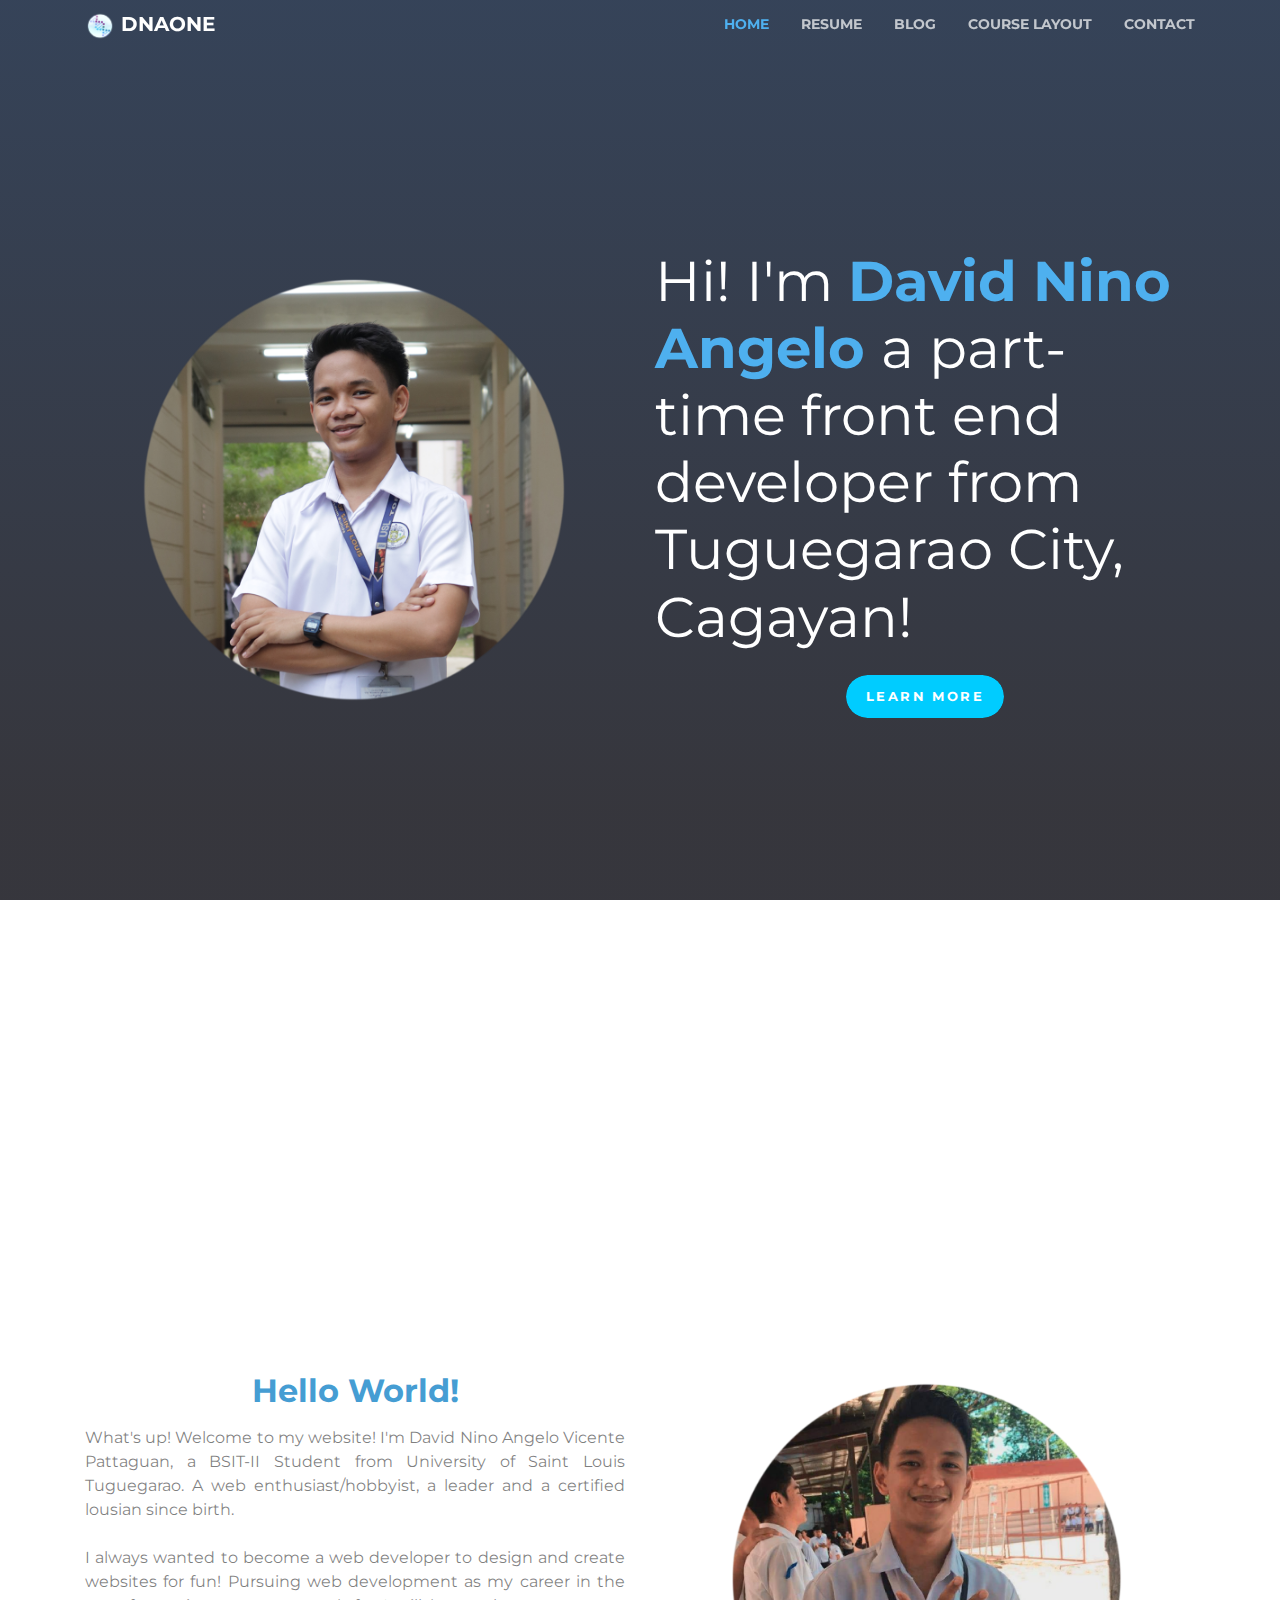
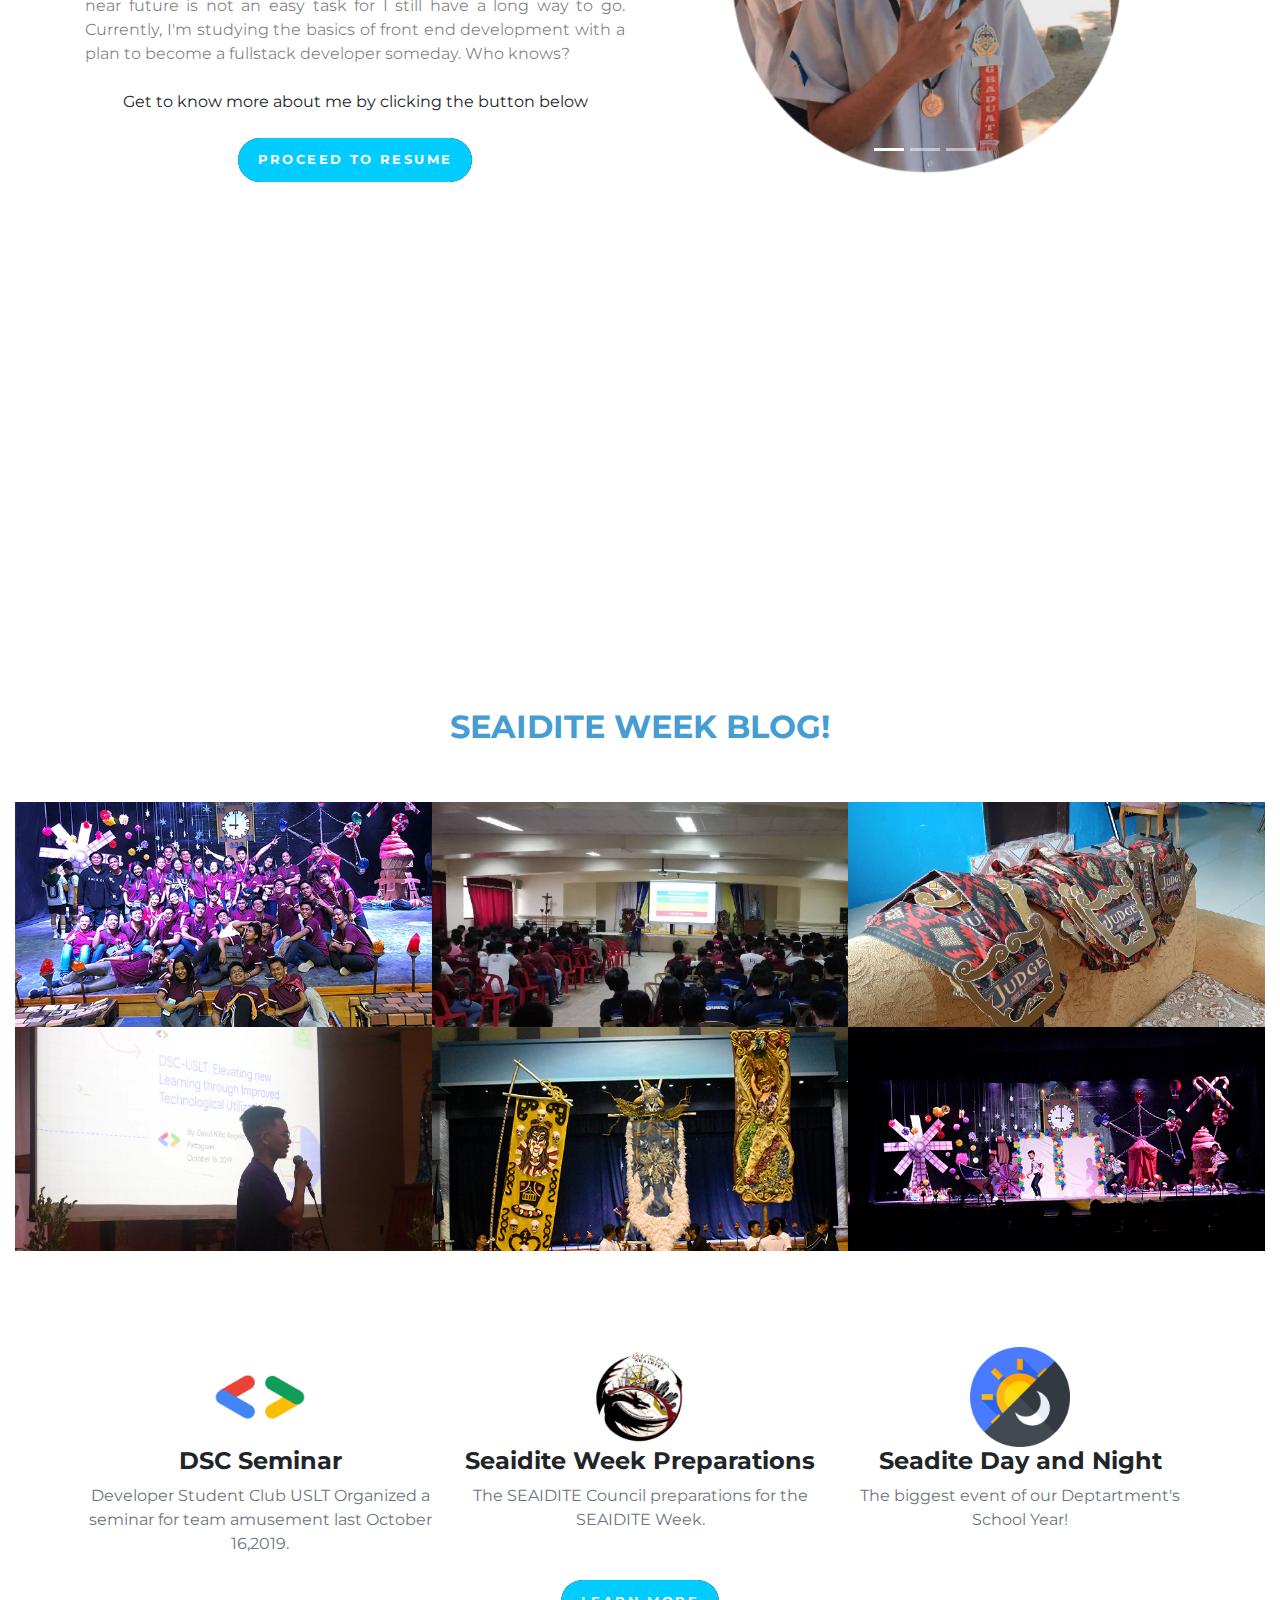
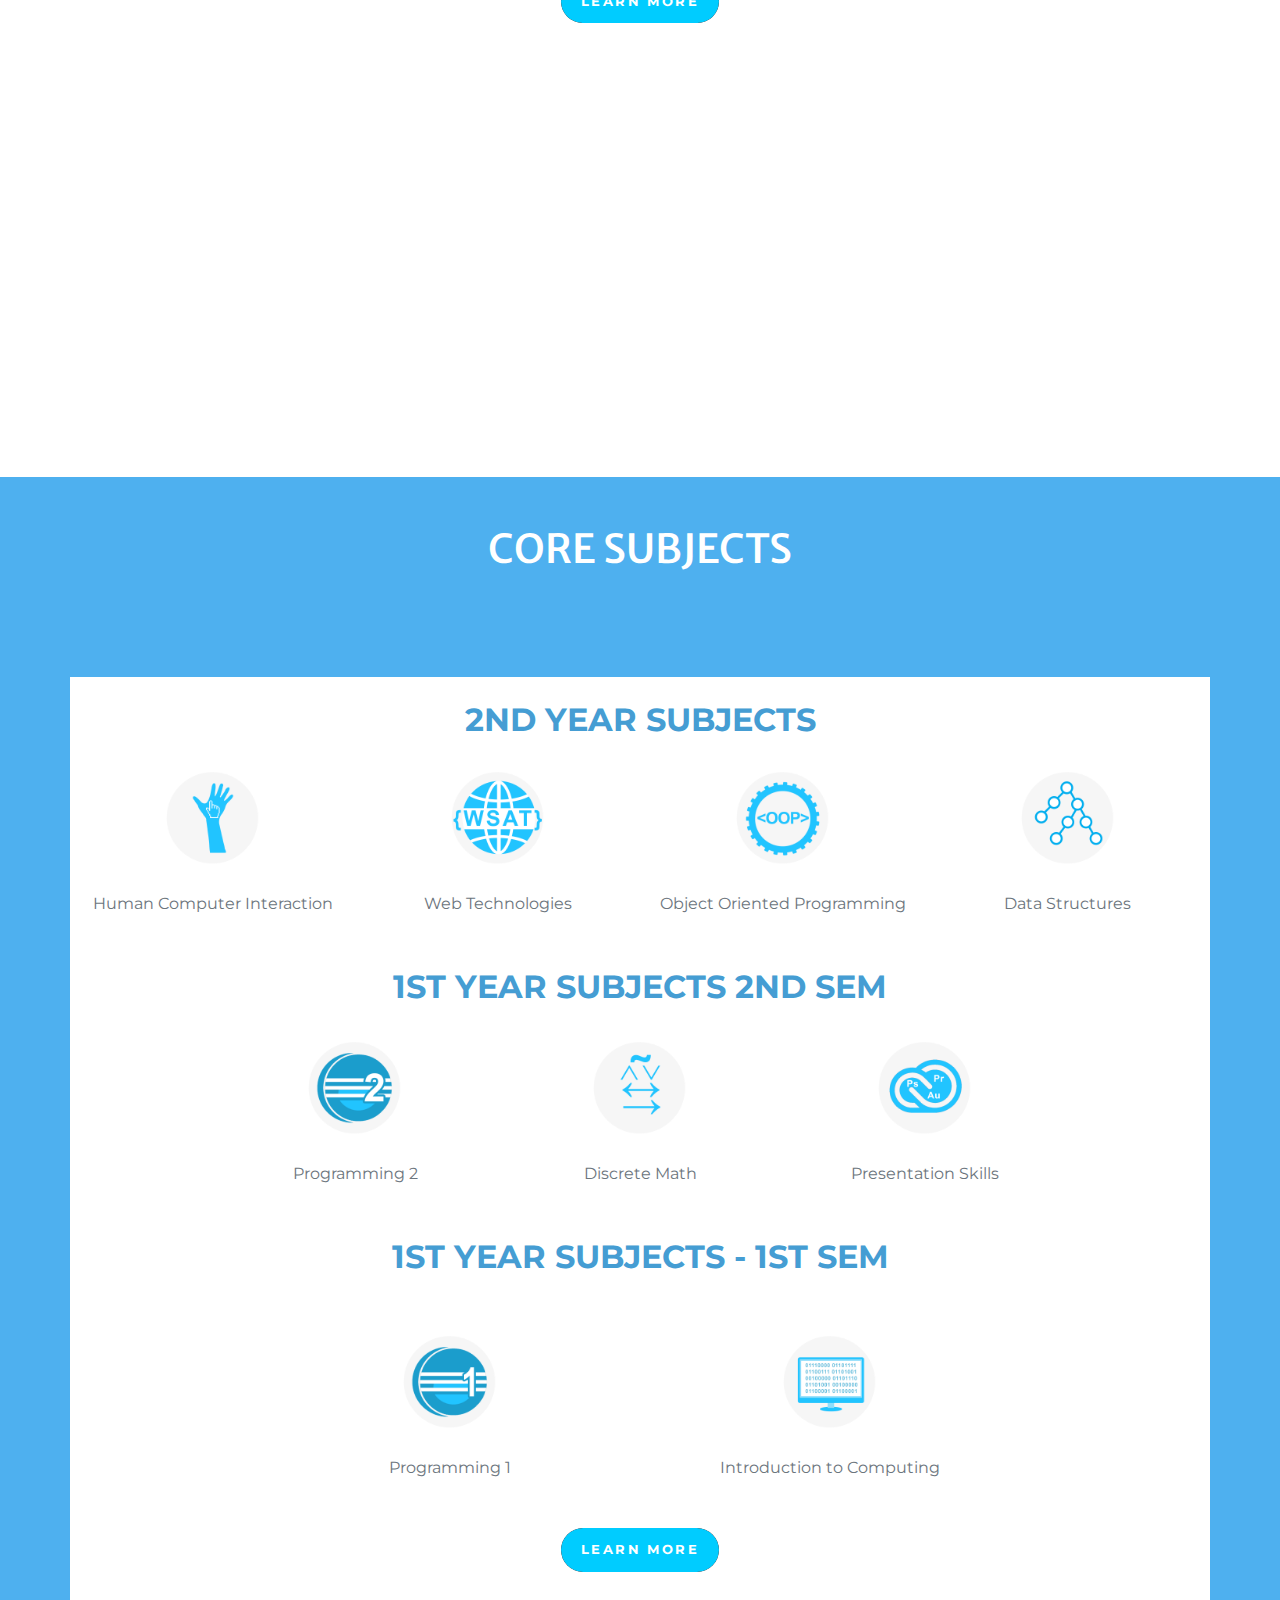
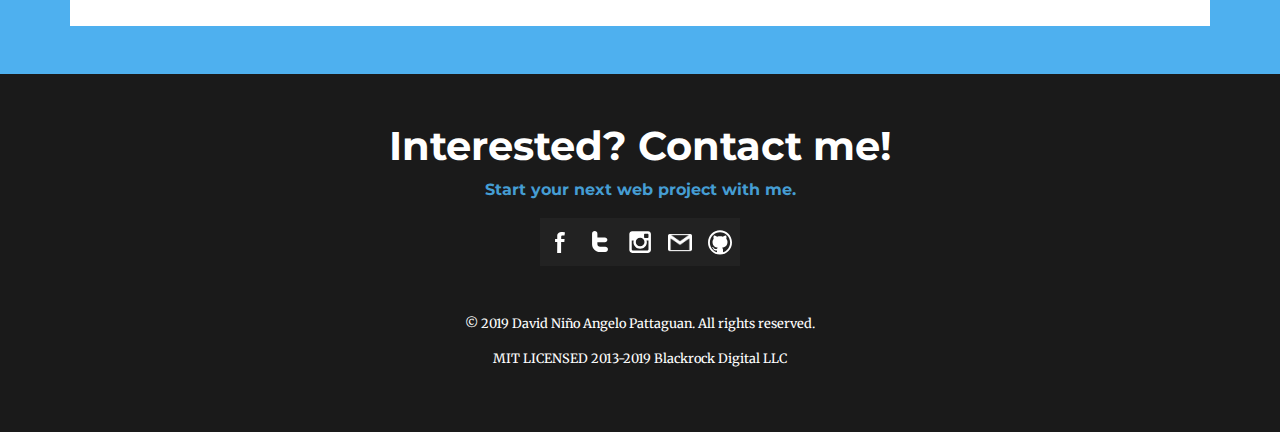
==== index.html @ 993a34d0 "FIRST_COMMIT" ====
<!DOCTYPE html>
<html lang="en">

<head>

  <meta charset="utf-8">
  <meta name="viewport" content="width=device-width, initial-scale=1, shrink-to-fit=no">
  <meta name="description" content="">
  <meta name="author" content="">

  <title>David Nino Angelo</title>

  <!-- Font Awesome Icons -->
  <link href="vendor/fontawesome-free/css/all.min.css" rel="stylesheet" type="text/css">

  <!-- Google Fonts -->
  <link href="https://fonts.googleapis.com/css?family=Merriweather+Sans:400,700" rel="stylesheet">
  <link href='https://fonts.googleapis.com/css?family=Merriweather:400,300,300italic,400italic,700,700italic' rel='stylesheet' type='text/css'>
  <link href="https://fonts.googleapis.com/css?family=Montserrat:400,400i&display=swap" rel="stylesheet">
  <link href="https://fonts.googleapis.com/css?family=Varela+Round&display=swap" rel="stylesheet">

  <!-- Plugin CSS -->
  
  <link href="vendor/magnific-popup/magnific-popup.css" rel="stylesheet">

  <!-- Theme CSS - Includes Bootstrap -->
  
  <link href="css/creative.css" rel="stylesheet">
  <link rel="stylesheet" href="css/cssovveride.css">
  

</head>

<body id="page-top">

  

  <!-- Navigation -->
  <nav class="navbar navbar-expand-lg navbar-light bg-transparent fixed-top py-1" id="mainNav">
    <div class="container">
      <a class="navbar-brand js-scroll-trigger" href="index.html"> <img src="img/logo.png" width=30 height=30"> DNAONE</a>
      <button class="navbar-toggler navbar-toggler-right" type="button" data-toggle="collapse" data-target="#navbarResponsive" aria-controls="navbarResponsive" aria-expanded="false" aria-label="Toggle navigation">
        <span class="navbar-toggler-icon"></span>
      </button>
      <div class="collapse navbar-collapse  " id="navbarResponsive">
        <ul class="navbar-nav ml-auto my-2 my-lg-0">
          <li class="nav-item">
            <a class="nav-link js-scroll-trigger" href="#masthead">HOME</a>
          </li>
          <li class="nav-item">
            <a class="nav-link js-scroll-trigger" href="#about">RESUME</a>
          </li>
          <li class="nav-item">
            <a class="nav-link js-scroll-trigger" href="#SEAIDITEBLOG">BLOG</a>
          </li>
          <li class="nav-item">
            <a class="nav-link js-scroll-trigger" href="#academics">COURSE LAYOUT</a>
          </li>
          <li class="nav-item">
            <a class="nav-link js-scroll-trigger" href="#contacts">CONTACT</a>
          </li>
        </ul>
      </div>
    </div>
  </nav>

  <!-- Masthead -->
  <header class="masthead" id="masthead">
    <div class="container h-100">
      <div class="row h-100 align-items-center justify-content-center text-center">
        <div class="col-lg-6 col-sm-12 col-md-12 col-xs-12"> 
          <img src="img/gg.png" width=450 height=450 class="img-fluid">
        </div>
        <div class="col-lg-6 col-sm-12 col-md-12 text-md-center text-bg-left text-md-center"> 
            <h1 class="text-white font-weight-normal" id="fontheading">Hi! I'm <span class="nametext"> David Nino Angelo </span> a part-time front end developer from Tuguegarao City, Cagayan!</h1>
            <a class="button  btn-dark btn-xl js-scroll-trigger text-md-center text-sm-center mt-3" id="fontheading" href="#about" >Learn more</a>
        </div>
      </div>
    </div>
  </header>

  <div class="parallax"></div>

  <!-- About Section -->
  <section class="page-section bg-primary mt-4 mb-4" id="about">
    <div class="container">
      <div class="row justify-content-left h-100">
        <div class="col-lg-6 text-center">
          <h2 class="text-black mt-0 mb-3 section_headingwhiteback">Hello World!</h2>
          <p class="text-black-50 mb-0 text-justify d-center resume_details_font medium">  
            What's up! Welcome to my website! I'm David Nino Angelo Vicente Pattaguan, a BSIT-II Student from University of Saint Louis Tuguegarao. A web enthusiast/hobbyist,
            a leader and a certified lousian since birth. <br> <br> I always wanted to become a web developer to design and create websites for fun! Pursuing web development as my career in the near future
            is not an easy task for I still have a long way to go. Currently, I'm studying the basics of front end development with a plan to become a fullstack developer someday. Who knows?
          </p>
          <p class="text-black-100 mb-0 text-center resume_details_font"><br>
            Get to know more about me by clicking the button below <br> 
          </p><br>
          <a class="button btn-dark btn-xl js-scroll-trigger" id="fontheading" href="index2.html" >Proceed to Resume</a>
        </div>
        <div class="col-lg-6 text-center">
            <div id="carouselExampleIndicators" class="carousel slide" data-ride="carousel">
                <ol class="carousel-indicators">
                  <li data-target="#carouselExampleIndicators" data-slide-to="0" class="active"></li>
                  <li data-target="#carouselExampleIndicators" data-slide-to="1"></li>
                  <li data-target="#carouselExampleIndicators" data-slide-to="2"></li>
                </ol>
                <div class="carousel-inner">
                    <div class="carousel-item active">
                      <img class="d-center w-75 img-fluid " src="img/DNA_CAROUSEL_1.png"  width=50 height=500 alt="First slide">
                    </div>
                    <div class="carousel-item">
                      <img class="d-center w-75 img-fluid" src="img/DNA_CAROUSEL_2.png" width=100 height=500 alt="Second slide" >
                    </div>
                    <div class="carousel-item">
                      <img class="d-center w-75 img-fluid" src="img/DNA_CAROUSEL_3.png" width=150 height=500 alt="Third slide">
                    </div>
                </div>
                  <a class="carousel-control-prev" href="#carouselExampleIndicators" role="button" data-slide="prev">
                    <span class="carousel-control-prev-icon" aria-hidden="true"></span>
                    <span class="sr-only">Previous</span>
                  </a>
                  <a class="carousel-control-next" href="#carouselExampleIndicators" role="button" data-slide="next">
                    <span class="carousel-control-next-icon" aria-hidden="true"></span>
                    <span class="sr-only">Next</span>
                  </a>
          </div>
        </div>
      </div>
    </div>
  </section>

  <div class="parallax"></div>

  <!-- Portfolio Section -->
  <section id="portfolio">
    <div class="container-fluid bg-primary " id="SEAIDITEBLOG">
            <h2 class="text-center mb-2 section_headingwhiteback ht-100  page-section text-black-700 ">SEAIDITE WEEK BLOG!</h2>

      <div class="row no-gutters">
        <div class="col-lg-4 col-sm-6">
          <a class="portfolio-box" href="img/portfolio/thumbnails/1.jpg" >
            <img class="img-fluid" src="img/portfolio/thumbnails/1.jpg" alt="">
            <div class="portfolio-box-caption">
              <div class="project-name">
                SEAIDITE OFFICERS
              </div>
            </div>
          </a>
        </div>

        <div class="col-lg-4 col-sm-6">
          <a class="portfolio-box" href="img/portfolio/fullsize/2.jpg">
            <img class="img-fluid" src="img/portfolio/thumbnails/2.jpg" alt="">
            <div class="portfolio-box-caption">
              <div class="project-name">
                DSC Seminar
              </div>
            </div>
          </a>
        </div>
        <div class="col-lg-4 col-sm-6">
          <a class="portfolio-box" href="img/portfolio/fullsize/3.jpg">
            <img class="img-fluid" src="img/portfolio/thumbnails/3.jpg" alt="">
            <div class="portfolio-box-caption">
              <div class="project-name">
                VISUALS
              </div>
            </div>
          </a>
        </div>
        <div class="col-lg-4 col-sm-6">
          <a class="portfolio-box" href="img/portfolio/fullsize/4.jpg">
            <img class="img-fluid" src="img/portfolio/thumbnails/4.jpg" alt="">
            <div class="portfolio-box-caption">
              <div class="project-name">
                  DSC Seminar
              </div>
            </div>
          </a>
        </div>
        <div class="col-lg-4 col-sm-6">
          <a class="portfolio-box" href="img/portfolio/fullsize/_DSC0328.JPG">
            <img class="img-fluid" src="img/portfolio/thumbnails/5.jpg" alt="">
            <div class="portfolio-box-caption">
              <div class="project-name">
                SEAIDITE DAY AND NIGHT
              </div>
            </div>
          </a>
        </div>
        <div class="col-lg-4 col-sm-6">
          <a class="portfolio-box" href="img/portfolio/fullsize/_DSC0335.JPG">
            <img class="img-fluid" src="img/portfolio/thumbnails/6.jpg" alt="">
            <div class="portfolio-box-caption p-3">
              <div class="project-name">
                  SEAIDITE DAY AND NIGHT
              </div>
            </div>
          </a>
        </div>
      </div>
    </div>
  </section>

 


    <!-- Services Section -->
    <section class="page-section bg-primary"  id="services">
        <div class="container">
          <div class="row">
            <div class="col-lg-4 col-md-6 text-center">
              <div class="mt-5">
                <img src="img/dsc_icon.png" width=100 height=100>
                <h3 class="h4 mb-2 resume_details_font font-weight-bold">DSC Seminar</h3>
                <p class="text-muted mb-0 resume_details_font">Developer Student Club USLT Organized a seminar for team amusement last October 16,2019.</p>
              </div>
            </div>
            <div class="col-lg-4 col-md-6 text-center">
              <div class="mt-5">
                  <img src="img/SEAIDITE_LOGO.png" width=100 height=100 alt="">
                <h3 class="h4 mb-2 resume_details_font font-weight-bold">Seaidite Week Preparations</h3>
                <p class="text-muted mb-0 resume_details_font">The SEAIDITE Council preparations for the SEAIDITE Week.</p>
              </div>
            </div>
            <div class="col-lg-4 col-md-12  col-sm-12 text-center">
              <div class="mt-5">
                  <img src="img/day-and-night.png" width=100 height=100 alt="">
                <h3 class="h4 mb-2 resume_details_font font-weight-bold">Seadite Day and Night</h3>
                <p class="text-muted mb-0 resume_details_font">The biggest event of our Deptartment's School Year!</p>
              </div>
            </div>
          </div>
          <br>
          <div class="row">
            <div class="col-lg-12 text-center">
                <a class="button btn-dark btn-xl js-scroll-trigger" id="fontheading" href="index3.html" >Learn More</a>
            </div>
          </div>
        </div>
      </section>


      <div class="parallax"></div>
      

      <section class="page-section bg-secondary text-white" id="Portfolio">
        <div class="container text-center">
          <div class="container mb-1">  
            <h1>CORE SUBJECTS</h1>
          </div>
        </div>
      </section>

  <!-- Call to Action Section -->
  <section class="page-section bg-secondary text-white" id="academics">
    <div class="container bg-primary text-center">
        <div class="row justify-content-left h-100">
            <div class="col-lg-12 text-center mb-3 mt-4">
              <h2 class="text-black mt-0 section_headingwhiteback ml">2ND YEAR SUBJECTS</h2>
            </div>
        </div>
        
      <div class="row">
          <div class="col-lg-3 col-md-6">
            <div class="mt-1">
              <img src="img/ICONS_WEB/HCI.png" width="100" height="100">
              <p class="text-muted mb-1 resume_details_font"><br> Human Computer Interaction</p>
            </div>
          </div>

          <div class="col-lg-3 col-md-6">
            <div class="mt-1">  
              <img src="img/ICONS_WEB/WSAT_ICON.png" width="100" height="100">
              <p class="text-muted mb-1 resume_details_font"><br> Web Technologies</p>
            </div>
          </div>

          <div class="col-lg-3 col-md-6">
              <div class="mt-1">
                <img src="img/ICONS_WEB/OOP.png" width="100" height="100">
                <p class="text-muted mb-1 resume_details_font"><br> Object Oriented Programming</p>
              </div>
          </div>
          <div class="col-lg-3 col-md-6">
                <div class="mt-1">
                  <img src="img/ICONS_WEB/Data_Structures.png" width="100" height="100">
                  <p class="text-muted mb-1 resume_details_font"><br> Data Structures</p>
                </div>
          </div>
      </div>
        <div class="row justify-content-left h-100 mt-5">
            <div class="col-lg-12 text-center">
              <h2 class="text-black mt-0 section_headingwhiteback ml">1ST YEAR SUBJECTS 2ND SEM</h2>
            </div>
        </div>
      <div class="row">
          <div class="col-lg-2">
              <div class="mt-0 justify-content-right">
              </div>
          </div>
        <div class="col-lg-2 col-md-6">
              <div class="mt-4">
                <img src="img/ICONS_WEB/programming_2.png" width="100" height="100">
                <p class="text-muted mb-1 resume_details_font"><br> Programming 2</p>
              </div>
          </div>
          <div class="col-lg-4 col-md-6">
              <div class="mt-4">
                <img src="img/ICONS_WEB/Discrete_math.png" width="100" height="100">
                <p class="text-muted mb-1 resume_details_font"><br> Discrete Math</p>
              </div>
          </div>
          <div class="col-lg-2 col-md-12">
              <div class="mt-4">
                <img src="img/ICONS_WEB/presentation skills.png" width="100" height="100">
                <p class="text-muted mb-1 resume_details_font"><br> Presentation Skills</p>
              </div>
          </div>
          <div class="col-lg-2 ">
              <div class="mt-4 justify-content-right">
              </div>
          </div>
      </div>
      <div class="row justify-content-left h-100 mt-5">
          <div class="col-lg-12  text-center">
            <h2 class="text-black mt-0 section_headingwhiteback ml">1ST YEAR SUBJECTS - 1ST SEM</h2>
          </div>
      </div>
      <div class="row">
          <div class="col-lg-2 ">
              <div class="mt-0 justify-content-right">
              </div>
          </div>
          <div class="col-lg-4 col-md-6">
              <div class="mt-5 justify-content-right">
                <img src="img/ICONS_WEB/programming_1.png" width="100" height="100">
                <p class="text-muted mb-1 resume_details_font"><br> Programming 1</p>
              </div>
          </div>
          <div class="col-lg-4 col-md-6">
              <div class="mt-5 mb-5">
                <img src="img/ICONS_WEB/computing.png" class="text-center"  width="100" height="100">
                <p class="text-muted mb-1 resume_details_font"><br> Introduction to Computing</p>
              </div>
          </div>
          <div class="col-lg-2">
              <div class="mt-0 mb-0 justify-content-right">
              </div>
          </div>
      </div>
      <div class="row">
          <div class="col-lg-12 mb-5 ">
              <a class="button btn-dark btn-xl js-scroll-trigger " id="fontheading" href="index4.html" >Learn more</a>
          </div>

          
      </div>
        
    </div>
  </section>

  <!-- Contact Section -->
  <section class="page-section bg-blacktig" id="contacts" >
    <div class="container mb-5">
      <div class="row justify-content-center">
          <div class="col-lg-12 text-center">
            <h1 class="mt-0 text-white section_headingwhiteback">Interested? Contact me!</h1>
            <p class=" mb-0 section_headingwhiteback">Start your next web project with me.</p>
          </div>         
          <div class="row justify-content-center">
            <div class="col-lg-12 text-center">
              <div class="mt-3 mb-0">
                <div class="row justify-content-center">
                  <div class="facebook icon col-sm-2">
                    <a href="https://www.facebook.com/DNAPATTAGUAN" target="_blank"></a>
                  </div>
                  <div class="twitter icon col-sm-2">
                    <a href="https://www.twitter.com" target="_blank"></a>
                  </div>
                  <div class="instagram icon col-sm-2">
                    <a href="https://www.instagram.com/davidninoangelo/" target="_blank"></a>
                  </div>
                  <div class="gmail icon col-sm-2">
                    <a href="https://www.gmail.com/" target="_blank"></a>
                  </div>
                  <div class="github icon col-sm-2">
                      <a href="https://github.com/Shofoku/" target="_blank"></a>
                  </div>
              </div>
            </div>
          </div>
        </div>
      </div>
    </div>
    <p class="text-center text-white  small">© 2019 David Niño Angelo Pattaguan. All rights reserved.  </p>
    <p class="text-center text-white  small">MIT LICENSED 2013-2019 Blackrock Digital LLC </p>
     
  </section>
  


  <!-- Bootstrap core JavaScript -->
  <script src="vendor/jquery/jquery.min.js"></script>
  <script src="vendor/bootstrap/js/bootstrap.bundle.min.js"></script>

  <!-- Plugin JavaScript -->
  <script src="vendor/jquery-easing/jquery.easing.min.js"></script>
  <script src="vendor/magnific-popup/jquery.magnific-popup.min.js"></script>

  <!-- Custom scripts for this template -->
  <script src="js/creative.min.js"></script>

</body>

</html>
---- css/cssovveride.css ----
/* NAVIGATION */

#mainNav.navbar-scrolled .navbar-brand {
    color: #212529;
}

#mainNav .navbar-brand {
    font-family:montserrat,sans-serif;
    font-weight: 700;
    color: white;
}

.nav-item{
    color: white;
}

.nav-link{
    font-family: montserrat !important;
}

#mainNav .navbar-nav .nav-item .nav-link.active{
    color:#4eb0ef !important;
    
}

#mainNav.navbar-scrolled .navbar-brand {
    color: black;
}

#mainNav.navbar-scrolled {
    box-shadow: 0 0.5rem 1rem rgba(0, 0, 0, 0.15);
    background-color: #fff !important;
}

#mainNav.navbar-scrolled .navbar-nav .nav-item .nav-link:hover {
    color:#4eb0ef;
}

.text-justify{
    text-align: justify !important;
}


-------------------

div.topBotomBordersOut a:before, div.topBotomBordersOut a:after
{
    position: absolute;
    left: 0px;
    width: 100%;
    height: 2px;
    background: #FFF;
    content: "";
    opacity: 0;
    transition: all 0.3s;
}

div.topBotomBordersOut a:before
{
    top: 0px;
    transform: translateY(10px);
}

div.topBotomBordersOut a:after
{
    bottom: 0px;
    transform: translateY(-10px);
}

div.topBotomBordersOut a:hover:before, div.topBotomBordersOut a:hover:after
{
    opacity: 1;
    transform: translateY(0px);
}

/* Top and Bottom borders come in */
div.topBotomBordersIn a:before, div.topBotomBordersIn a:after
{
    position: absolute;
    left: 0px;
    width: 100%;
    height: 2px;
    background: #FFF;
    content: "";
    opacity: 0;
    transition: all 0.3s;
}

div.topBotomBordersIn a:before
{
    top: 0px;
    transform: translateY(-10px);
}

div.topBotomBordersIn a:after
{
    bottom: 0px;
    transform: translateY(10px);
}

div.topBotomBordersIn a:hover:before, div.topBotomBordersIn a:hover:after
{
    opacity: 1;
    transform: translateY(0px);
}




/* MASTHEAD */


header.masthead2 {
    padding-top: 10rem;
    padding-bottom: calc(10rem - 72px);
    background: linear-gradient(to bottom, rgba(3, 20, 47, 0.8) 0%, rgba(4, 4, 12, 0.8) 90%), url("../img/bg-masthead.png");
    background-position: center;
    background-repeat: no-repeat;
    background-attachment: scroll;
    background-size: cover;
  }

  #fontheading{
    font-family: montserrat;
    text-align: left;
    align-items: left;
}


/* SECTIONS */

  .nametext{
    font-weight: 700;
    color: #4eb0ef;
}


.section_headingwhiteback{
    font-family: montserrat;
    font-weight: 700;
    color: #459dd3;
}

.section_headingblueback{
    font-family: montserrat;
    font-weight: 700;
    color: white;
}

.heading_masthead{
    font-size: 50px !important;
}


    .bg-primary{
        background-color: white !important;
    }

    .bg-secondary {
        background-color: #4eb0ef !important;
    }


    .content{
        text-align: left;
    }


    #nametext{
        text-align: center;
    }

    .page-link:hover {
        z-index: 2;
        color: #ffffff;
        text-decoration: none;
        background-color: #e9ecef;
        border-color: #dee2e6;
    }

    .btn{
        background-color: #4eb0ef !important;
    }

    .headsup{
    text-align: center !important;

    }

    .ResumeDetails{
        color: #459dd3 !important;
        font-weight: bolder;
    }

    .resume_details_font{
        font-family: montserrat !important;
    }


/* PARALLAX EFFECTS */

  .parallax {
   
   background-image:url("../img/sai-kiran-anagani-5Ntkpxqt54Y-unsplash.jpg");
  
  
    min-height: 400px; 
  
   
    background-attachment: fixed;
    background-position: center;
    background-repeat: no-repeat;
    background-size: cover;
  }


  .parallax2 {
   
    background-image:url("../img/freshmans.jpg");
   
   
     min-height: 400px; 
   
    
     background-attachment: fixed;
     background-position: center;
     background-repeat: no-repeat;
     background-size: cover;
   }


   .parallax3 {
   
    background-image:url("../img/_DSC0400.JPG");
   
   
     min-height: 400px; 
   
    
     background-attachment: fixed;
     background-position: center;
     background-repeat: no-repeat;
     background-size: cover;
   }

   #emailadd{
    color: #459dd3 !important;
    text-decoration: none;
    background-color: transparent;
   }


   

   .portfolio-box .portfolio-box-caption{
    background: #459dd3 !important;
    font-family: montserrat !important;
   }



   #paddingfix{
       padding: 1px;
   }





   /* buttons */

   .wrap{
    margin:auto;
    padding: 1%;
    width: 100%;
  }
  
  .wrap div{
    display: inline-block;
  }
  
  .icon{
    background-color:#222;
    background-repeat:no-repeat;
    background-position:center center;
    height: 3em;
    width: 3em;
    -webkit-transition: background-color 0.4s ease;
    -moz-transition: background-color 0.4s ease;
    -ms-transition: background-color 0.4s ease;
    -o-transition: background-color 0.4s ease;
    transition: background-color 0.4s ease;
  }
  
  .goof{
    -webkit-transition: all 0.4s cubic-bezier(0,2,0,2);
    -moz-transition: all 0.4s cubic-bezier(0,2,0,2);
    -ms-transition: all 0.4s cubic-bezier(0,2,0,2);
    -o-transition: all 0.4s cubic-bezier(0,2,0,2);
    transition: all 0.4s cubic-bezier(0,2,0,2);
  }
  
  .goof:hover{
    background-size:35%;
  }
  
  .icon a{
    display: block;
    height: 60%;
    width: 60%;
  }

   .github{
    background-image:url([data-uri]);
    background-size:60%; 
  }
  
  .github:hover{
    background-color:#6CC644;
  }


  
  .gmail{
    background-image:url(../img/ICONS_WEB/iconmonstr-gmail-1-240.png);
    background-size:60%; 
  }
  
  .gmail:hover{
    background-color:rgb(211, 51, 51);
  }

  .twitter{
    background-image:url([data-uri]);
    background-size:40%;
  }
  
  .twitter:hover{
    background-color:#44C8F5;
  }

  .facebook{
    background-image:url([data-uri]);
    background-size:25%;  
  }
  
  .facebook:hover{
    background-color:#3664A2;
  }

  .instagram{
    background-image:url([data-uri]);
    background-size:55%; 
  }
  
  .instagram:hover{
    background-color:#3F729B;
  }
  

  .bg-blacktig{
      background-color: #1a1a1a;
  }








  
  
  .button {
    display: inline-block;
    padding: .75rem 1.25rem;
    border-radius: 10rem;
    color: #fff;
    text-transform: uppercase;
    font-size: 1rem;
    letter-spacing: .15rem;
    transition: all .3s;
    position: relative;
    overflow: hidden;
    z-index: 1;
    font-size: 13px;
    text-decoration: none !important;
  }
  .button:after {
    content: '';
    position: absolute;
    bottom: 0;
    left: 0;
    width: 100%;
    height: 100%;
    background-color: #0cf;
    border-radius: 10rem;
    z-index: -2;
    text-decoration: none !important;
  }
  .button:before {
    content: '';
    position: absolute;
    bottom: 0;
    left: 0;
    width: 0%;
    height: 100%;
    background-color: #008fb3;
    transition: all .3s;
    border-radius: 10rem;
    z-index: -1;
  }
  .button:hover {
    color: #fff;
  }
  .button:hover:before {
    width: 100%;
  }
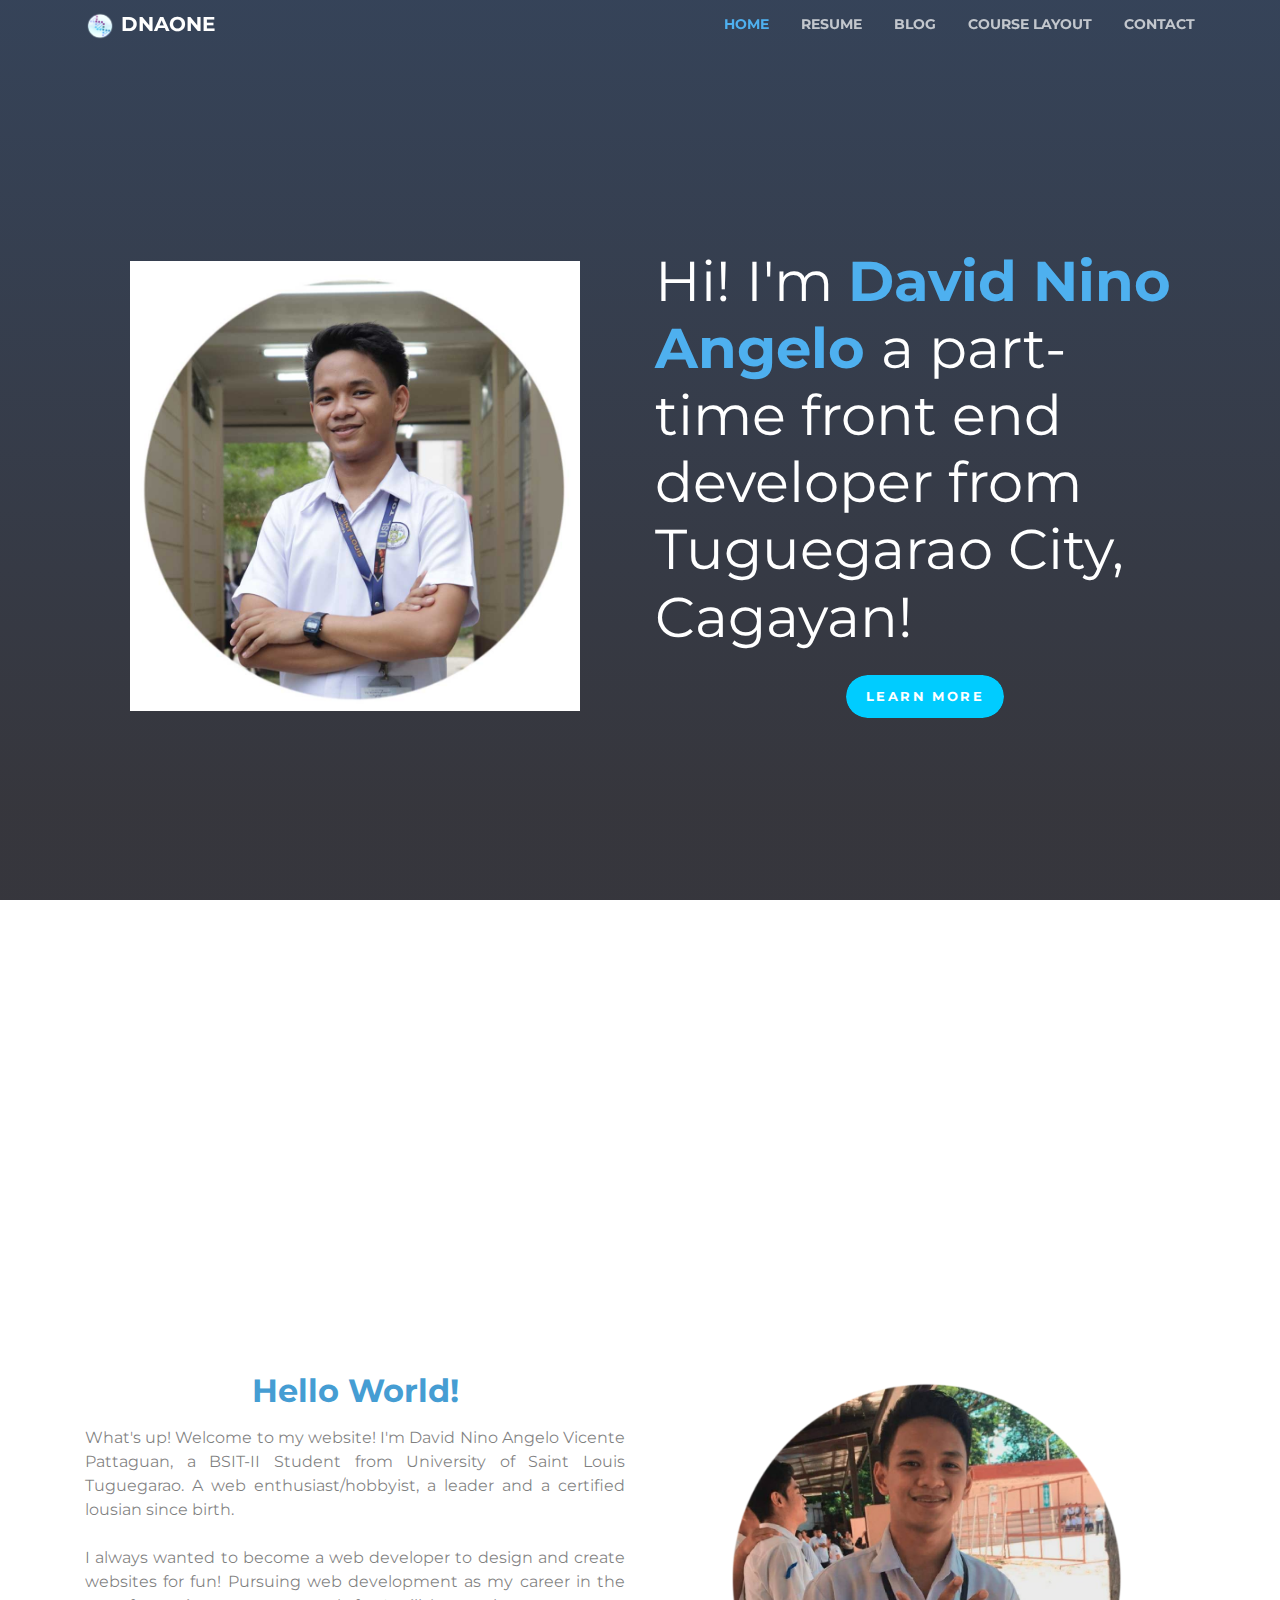
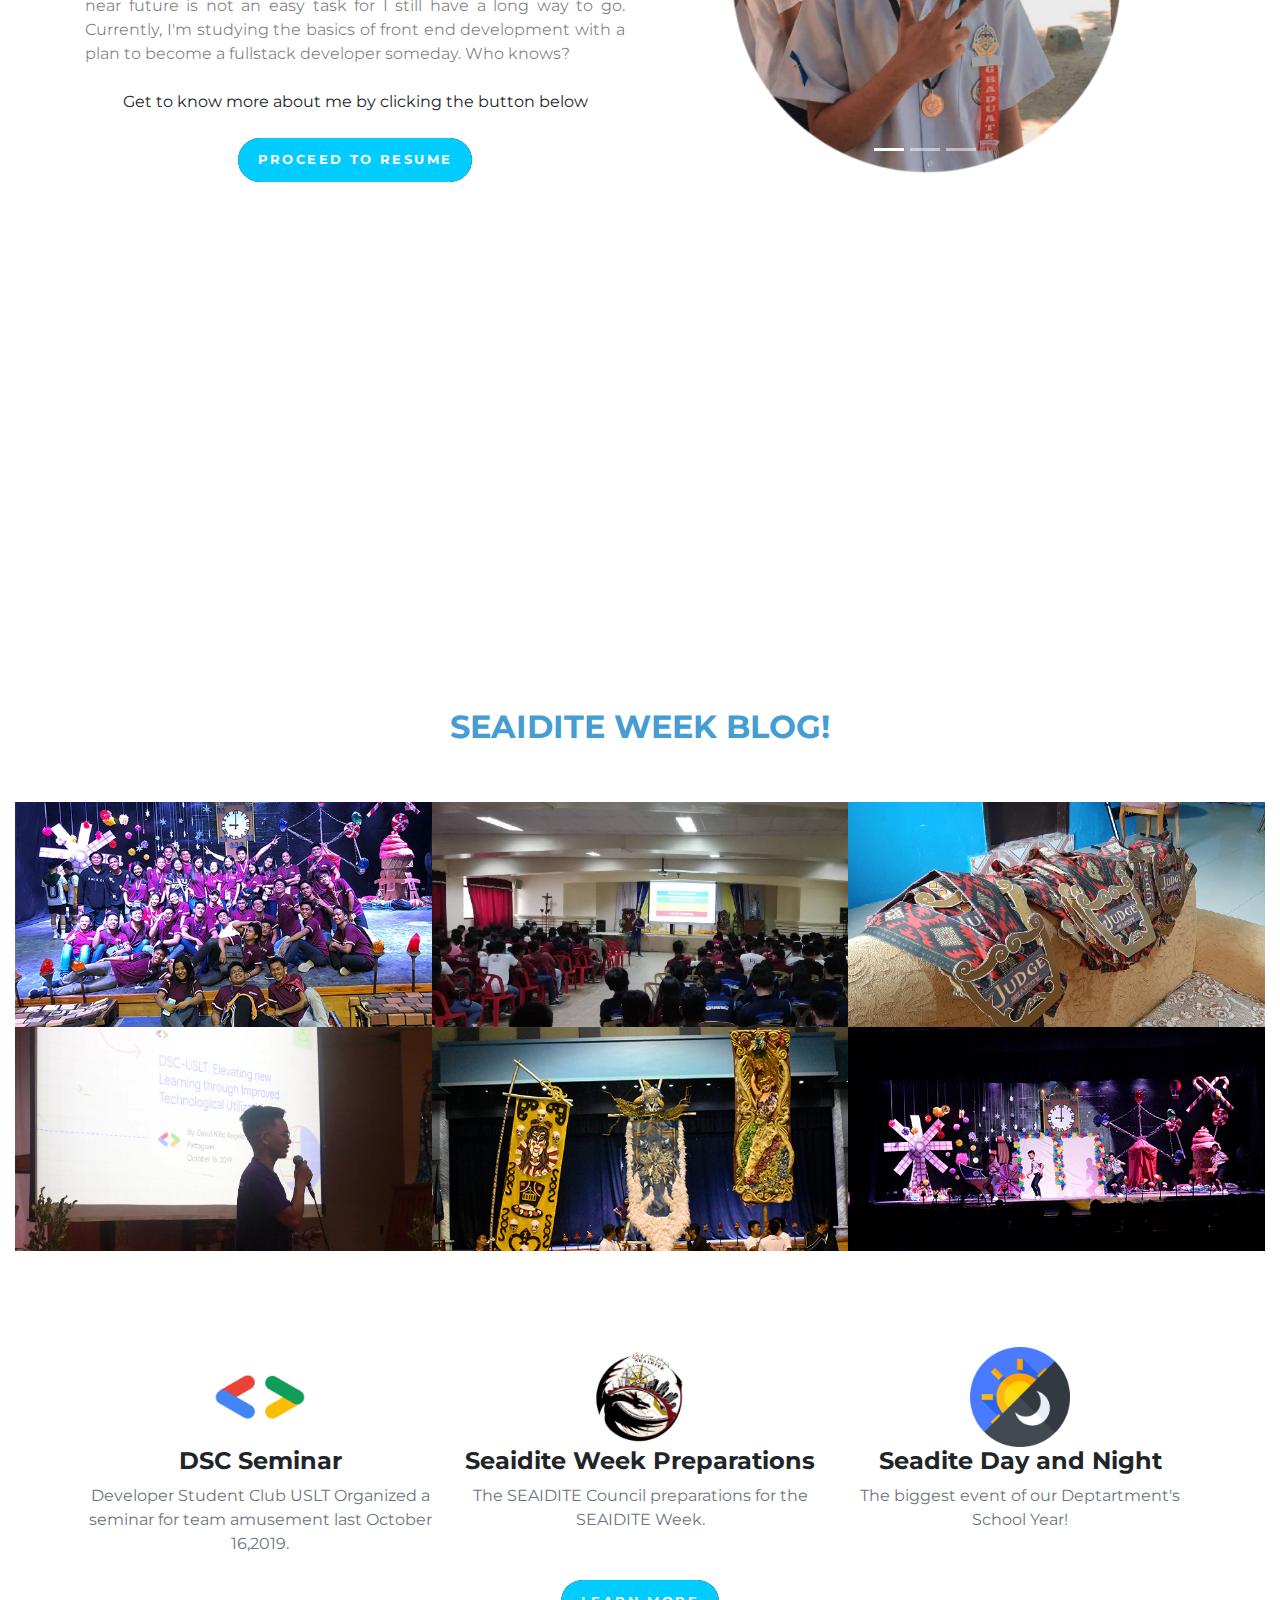
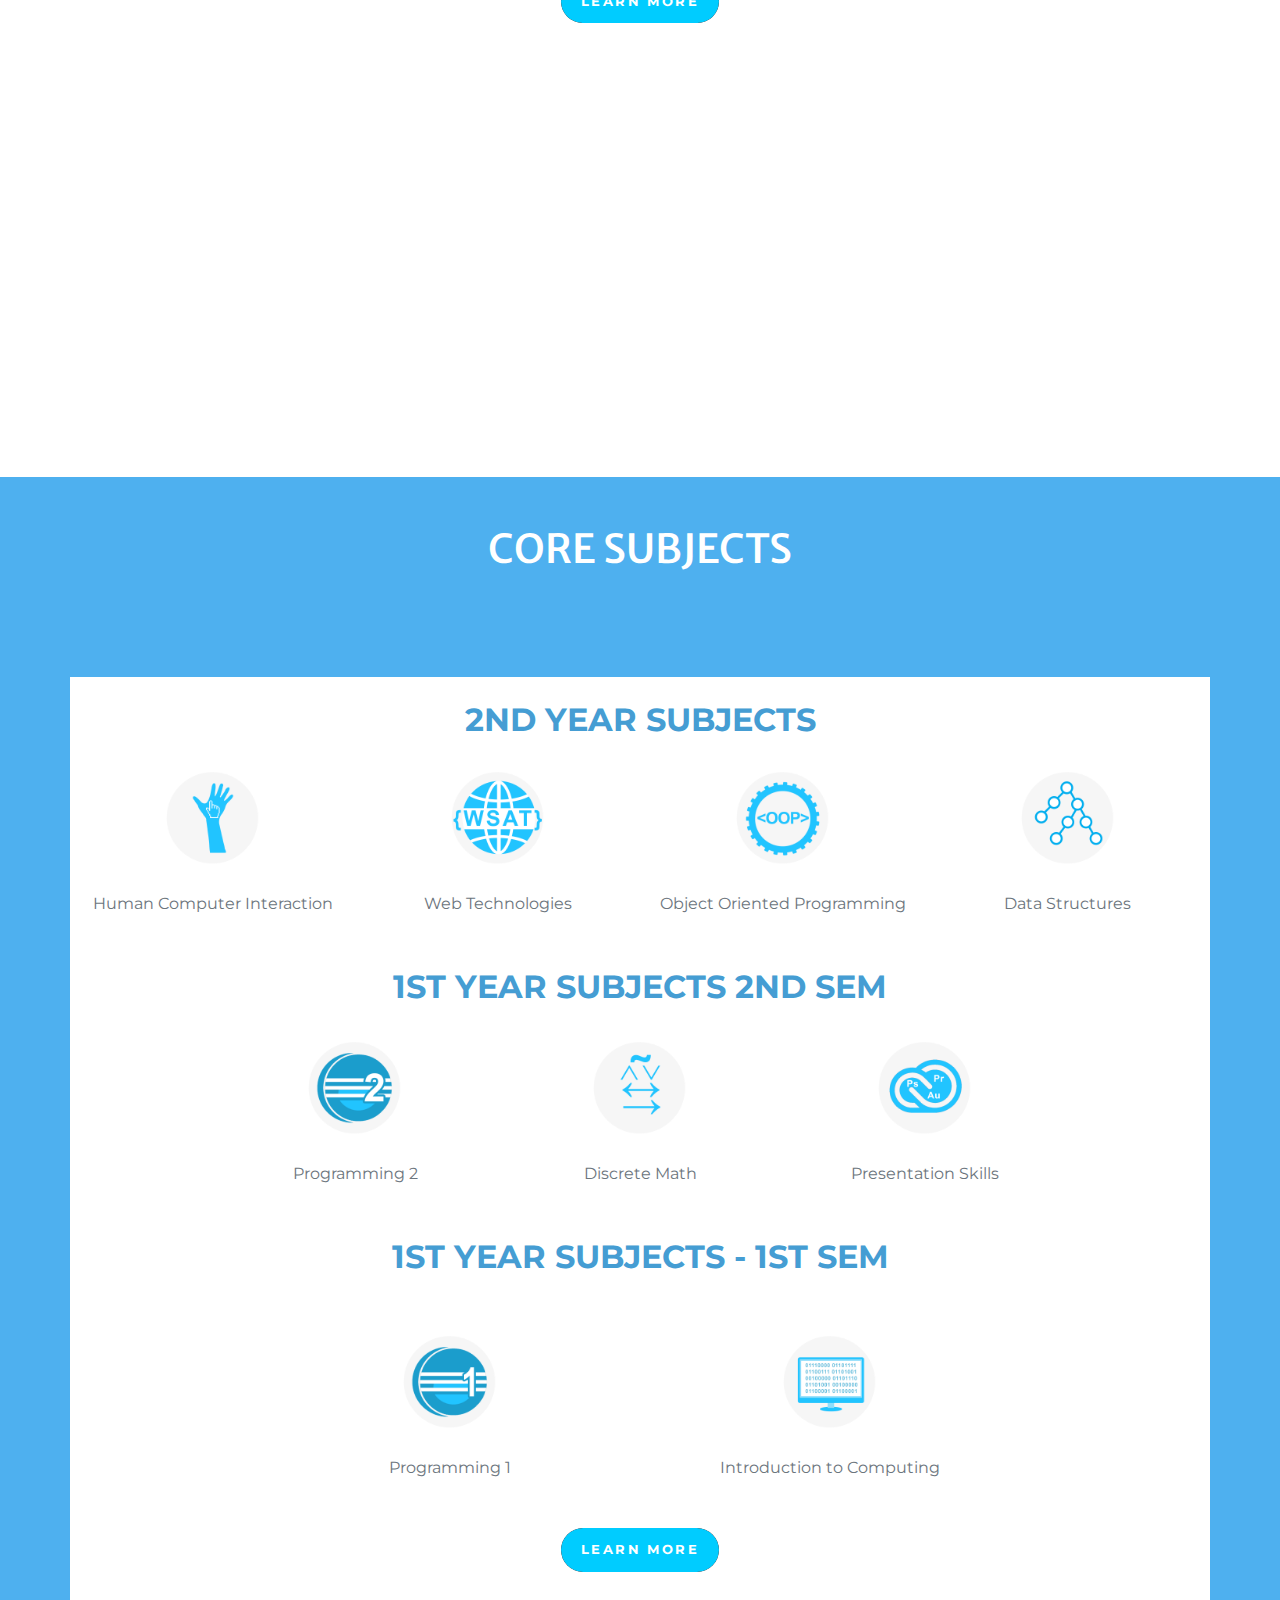
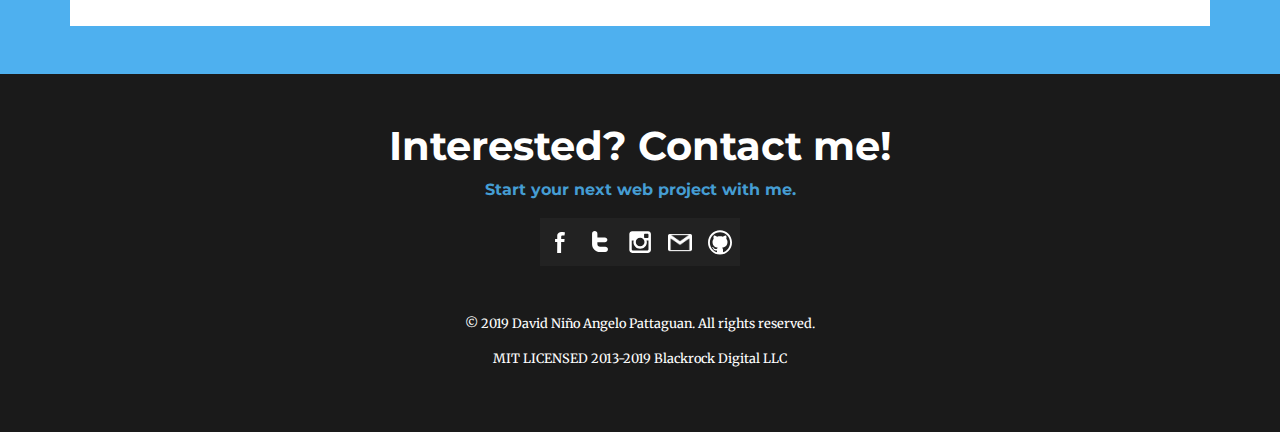
==== commit 9b403304: "CSSOVERIDE_IMAGE UPDATES" ====
--- a/index.html
+++ b/index.html
@@ -69,7 +69,7 @@
     <div class="container h-100">
       <div class="row h-100 align-items-center justify-content-center text-center">
         <div class="col-lg-6 col-sm-12 col-md-12 col-xs-12"> 
-          <img src="img/gg.png" width=450 height=450 class="img-fluid">
+          <img src="img/profilepicture_website_homepage.jpg" width=450 height=450 class="img-fluid">
         </div>
         <div class="col-lg-6 col-sm-12 col-md-12 text-md-center text-bg-left text-md-center"> 
             <h1 class="text-white font-weight-normal" id="fontheading">Hi! I'm <span class="nametext"> David Nino Angelo </span> a part-time front end developer from Tuguegarao City, Cagayan!</h1>
--- a/css/cssovveride.css
+++ b/css/cssovveride.css
@@ -233,7 +233,7 @@
 
    .parallax3 {
    
-    background-image:url("../img/_DSC0400.JPG");
+    background-image:url("../img/_DSC0400.jpg");
    
    
      min-height: 400px; 
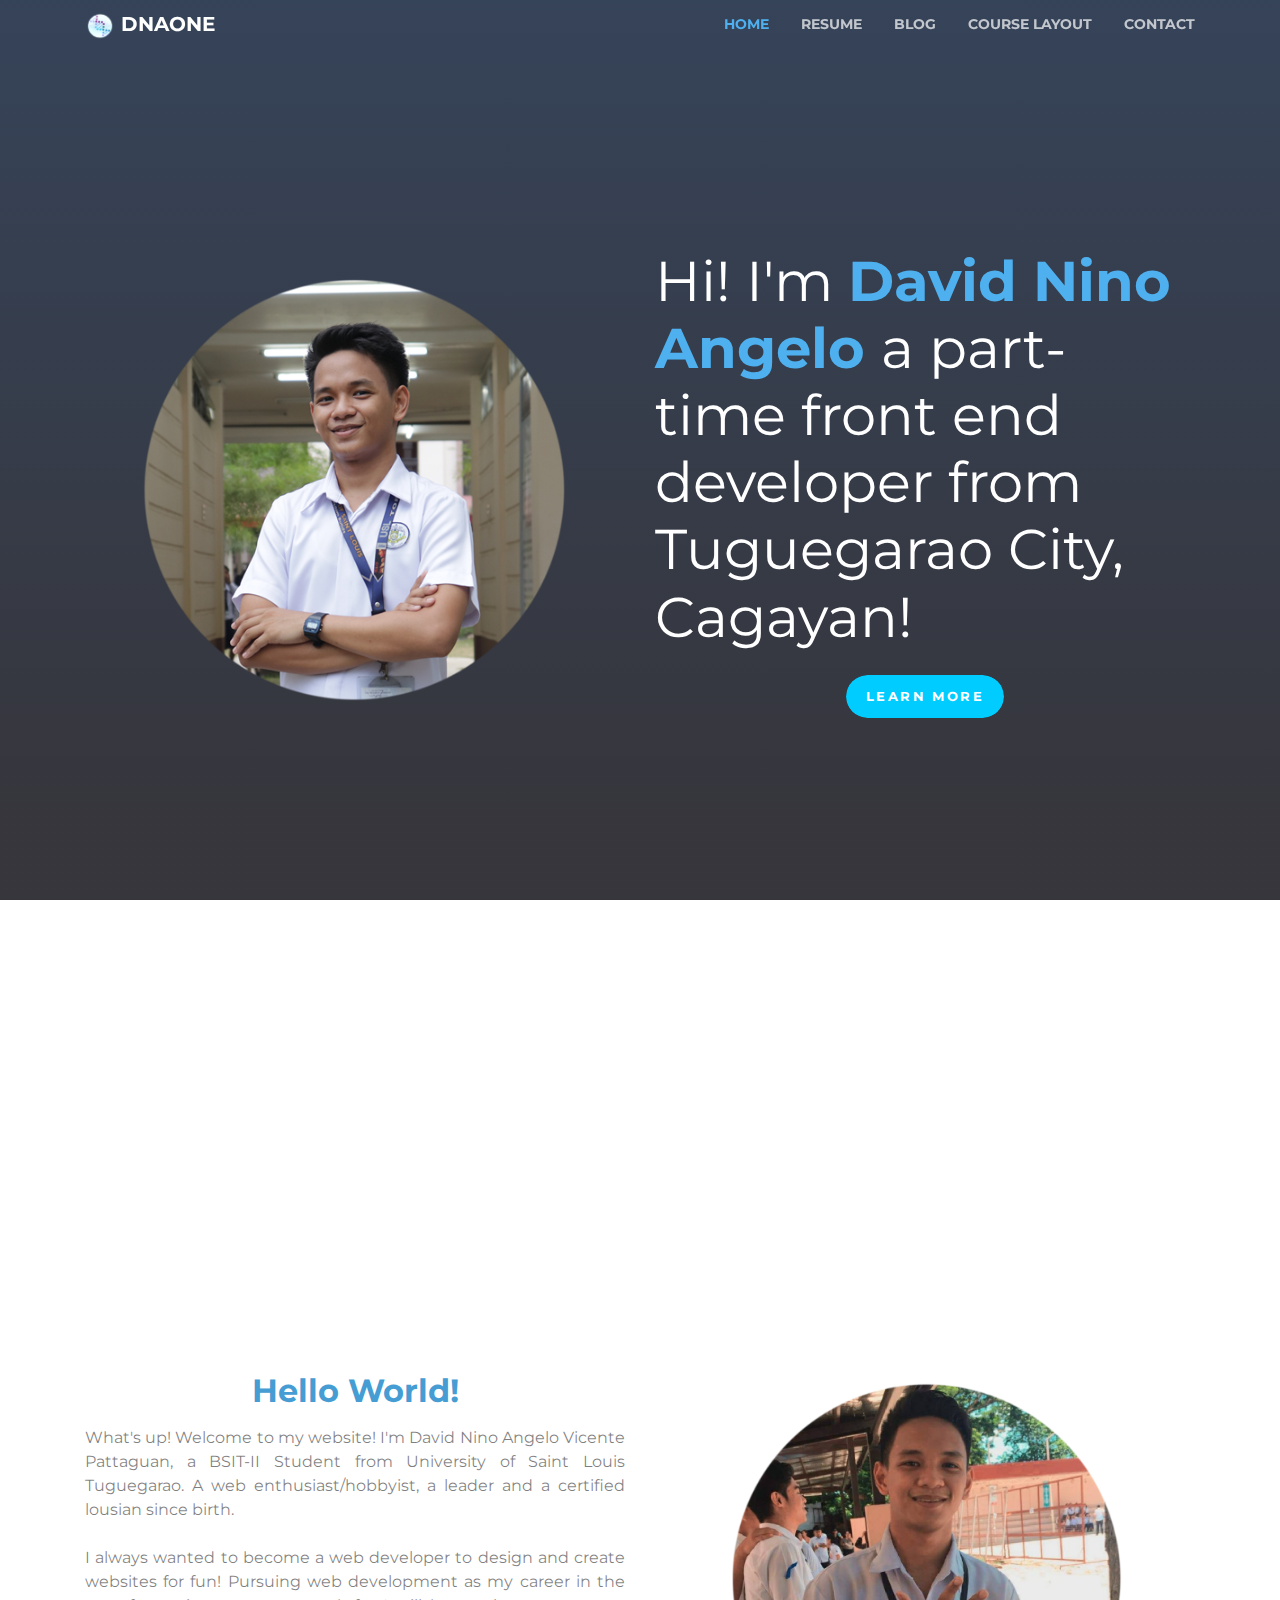
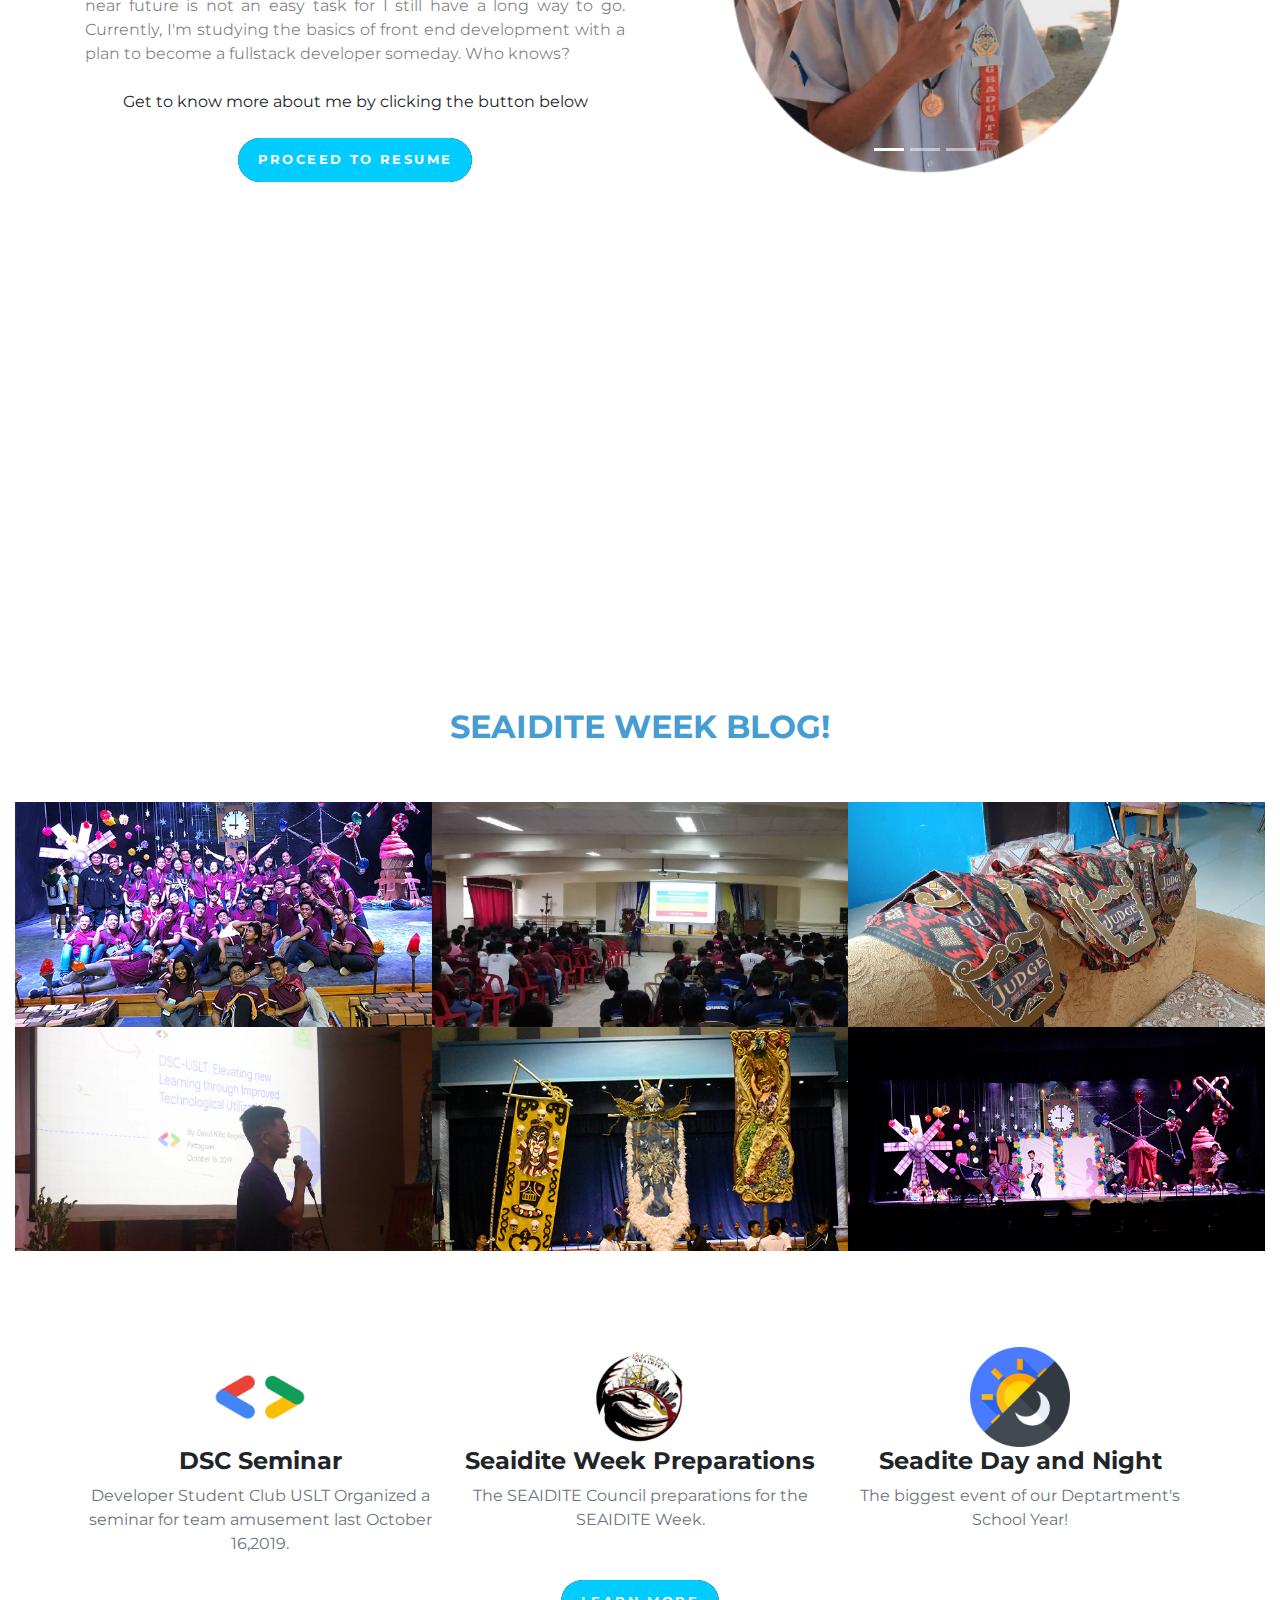
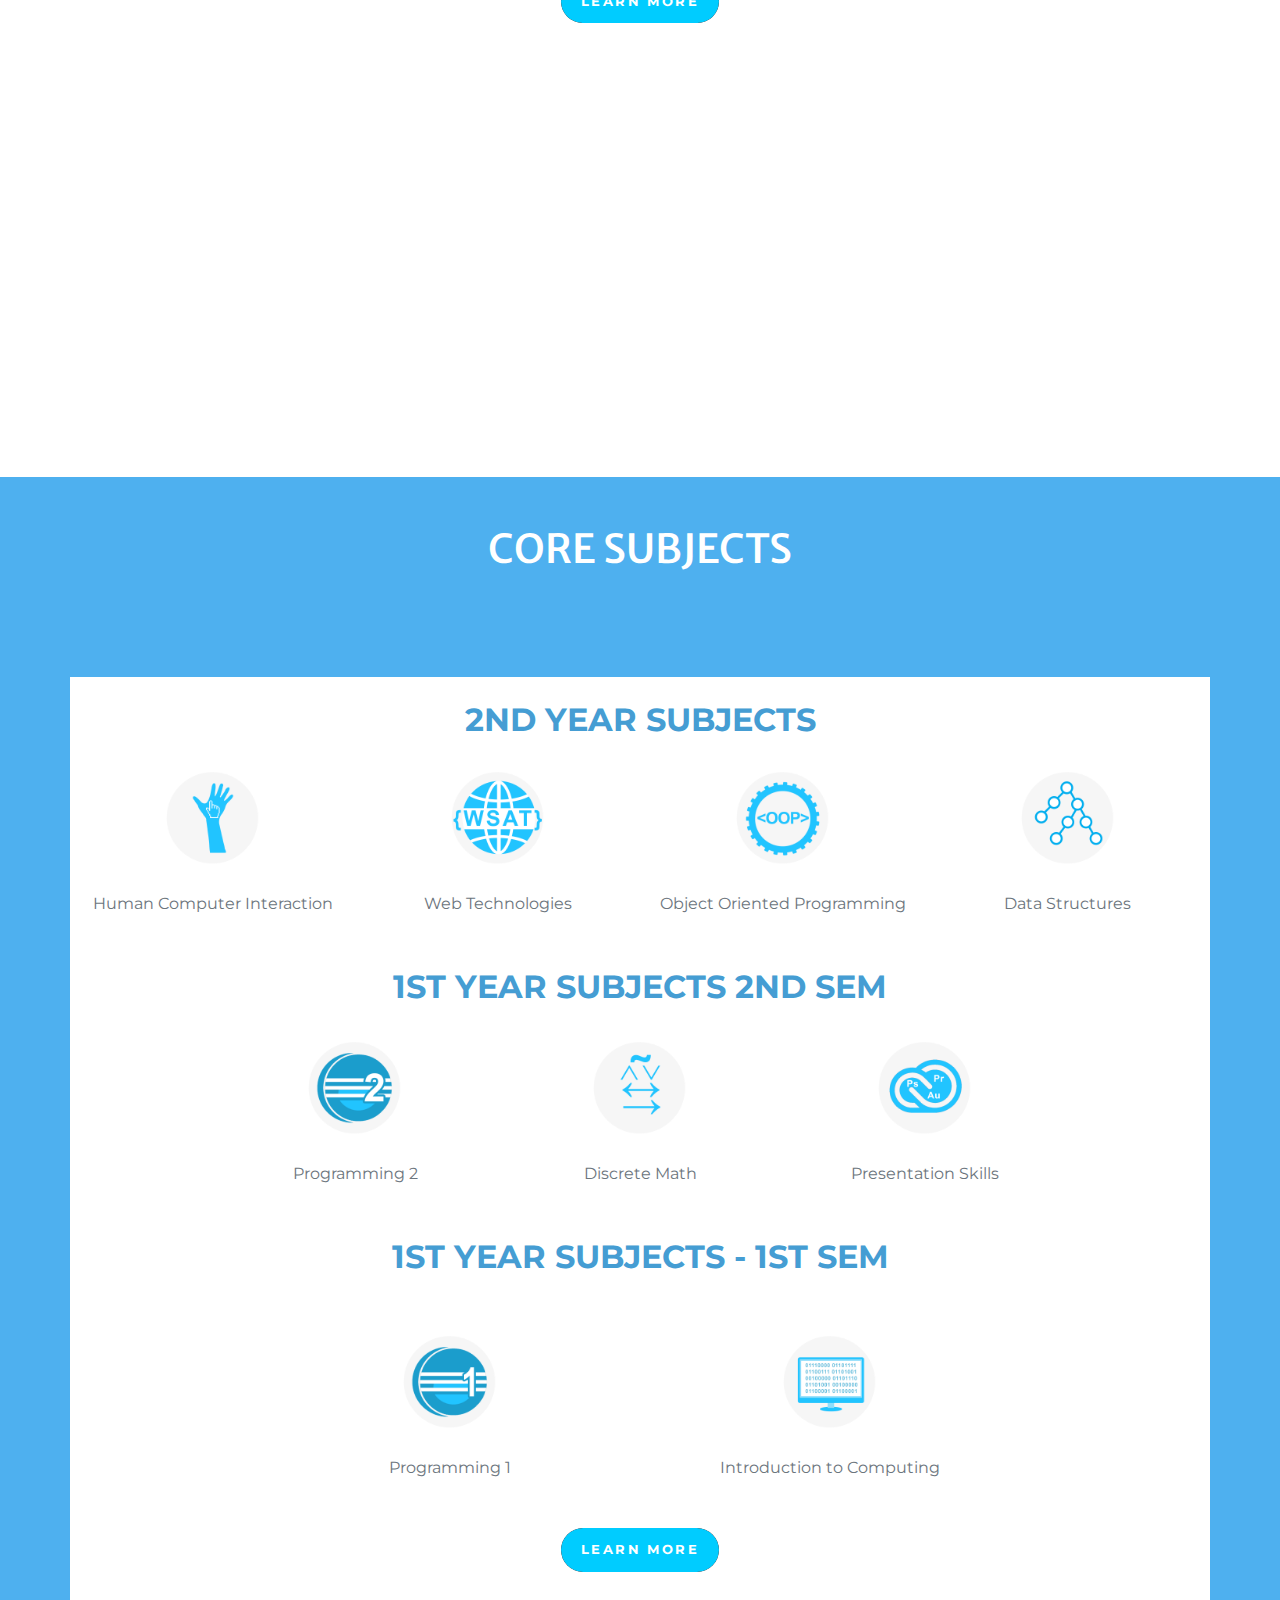
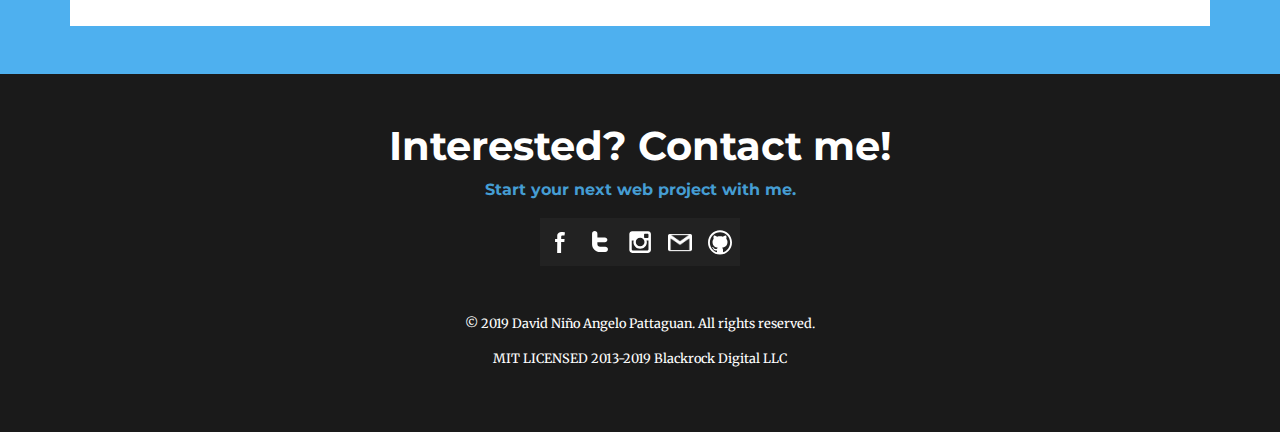
==== commit a80331cb: "INDEXONE" ====
--- a/index.html
+++ b/index.html
@@ -69,7 +69,7 @@
     <div class="container h-100">
       <div class="row h-100 align-items-center justify-content-center text-center">
         <div class="col-lg-6 col-sm-12 col-md-12 col-xs-12"> 
-          <img src="img/profilepicture_website_homepage.jpg" width=450 height=450 class="img-fluid">
+          <img src="img/profilepicture_website_homepage.png" width=450 height=450 class="img-fluid">
         </div>
         <div class="col-lg-6 col-sm-12 col-md-12 text-md-center text-bg-left text-md-center"> 
             <h1 class="text-white font-weight-normal" id="fontheading">Hi! I'm <span class="nametext"> David Nino Angelo </span> a part-time front end developer from Tuguegarao City, Cagayan!</h1>
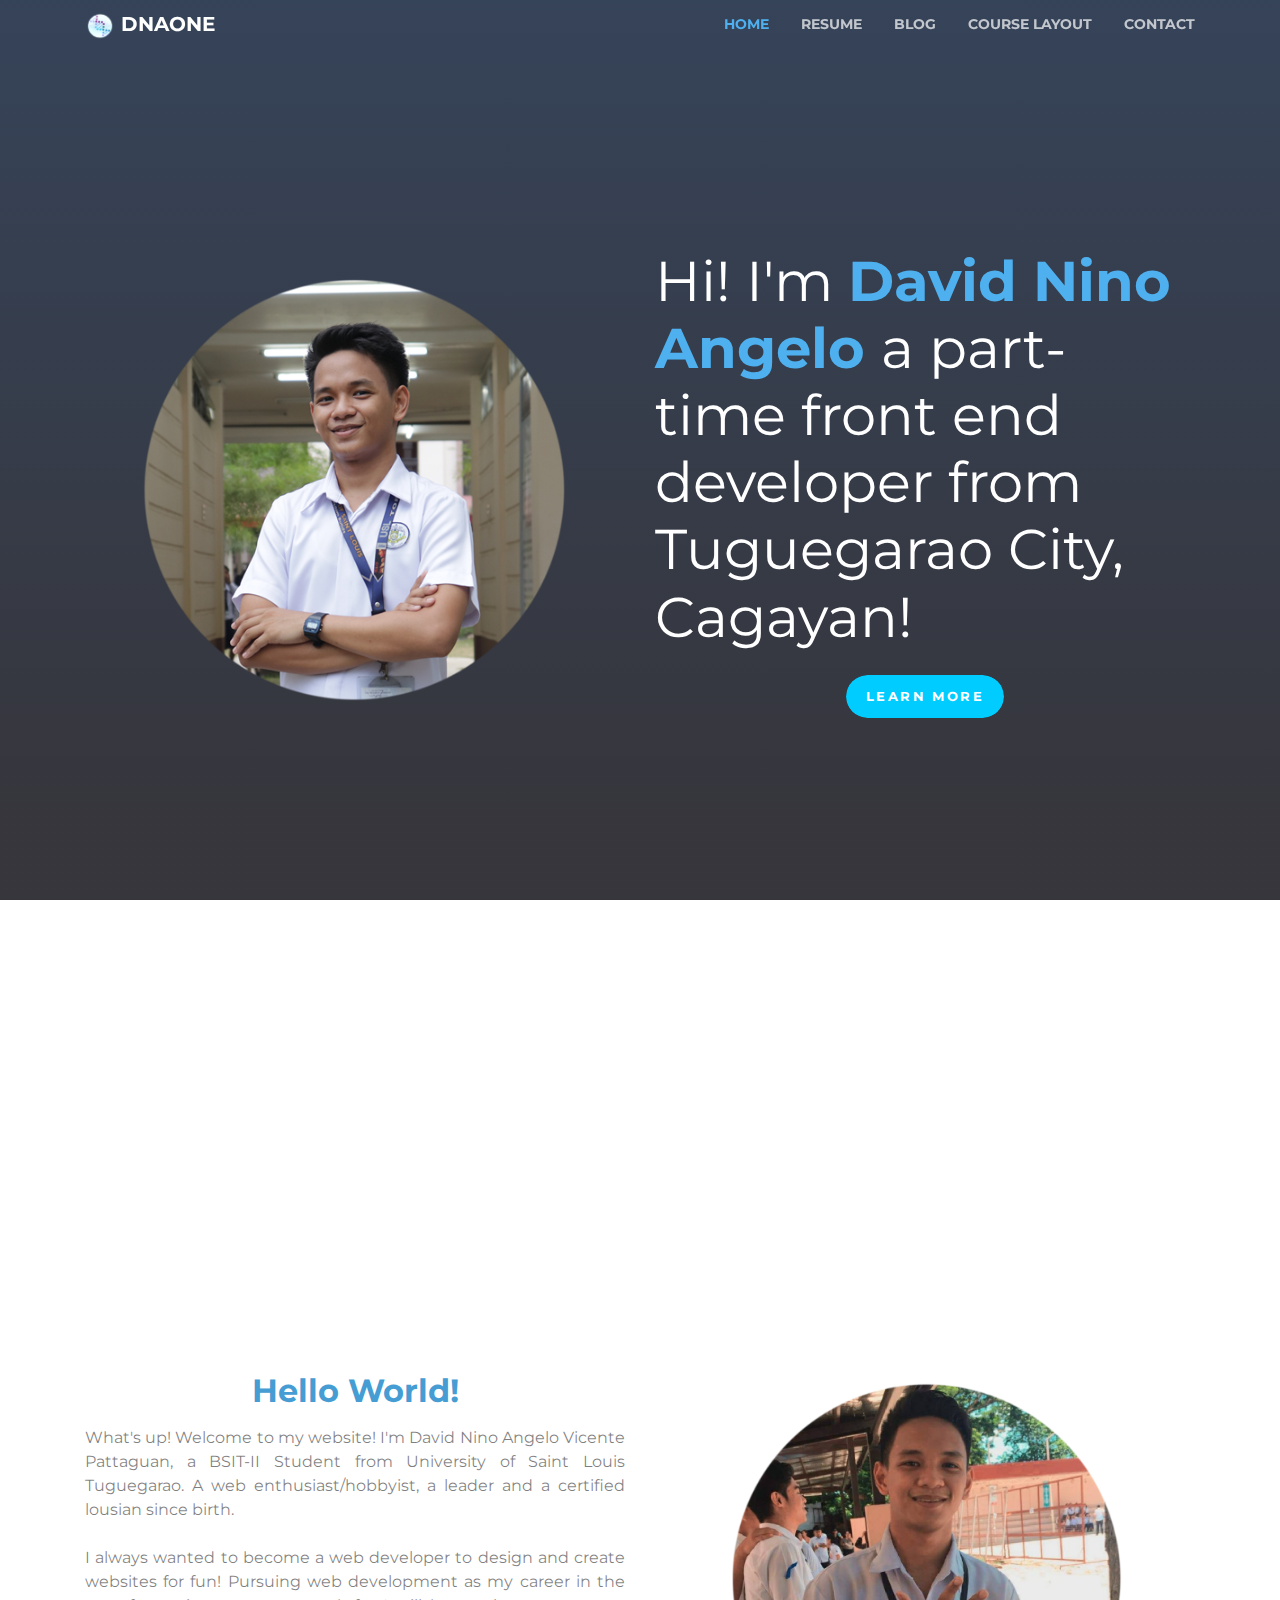
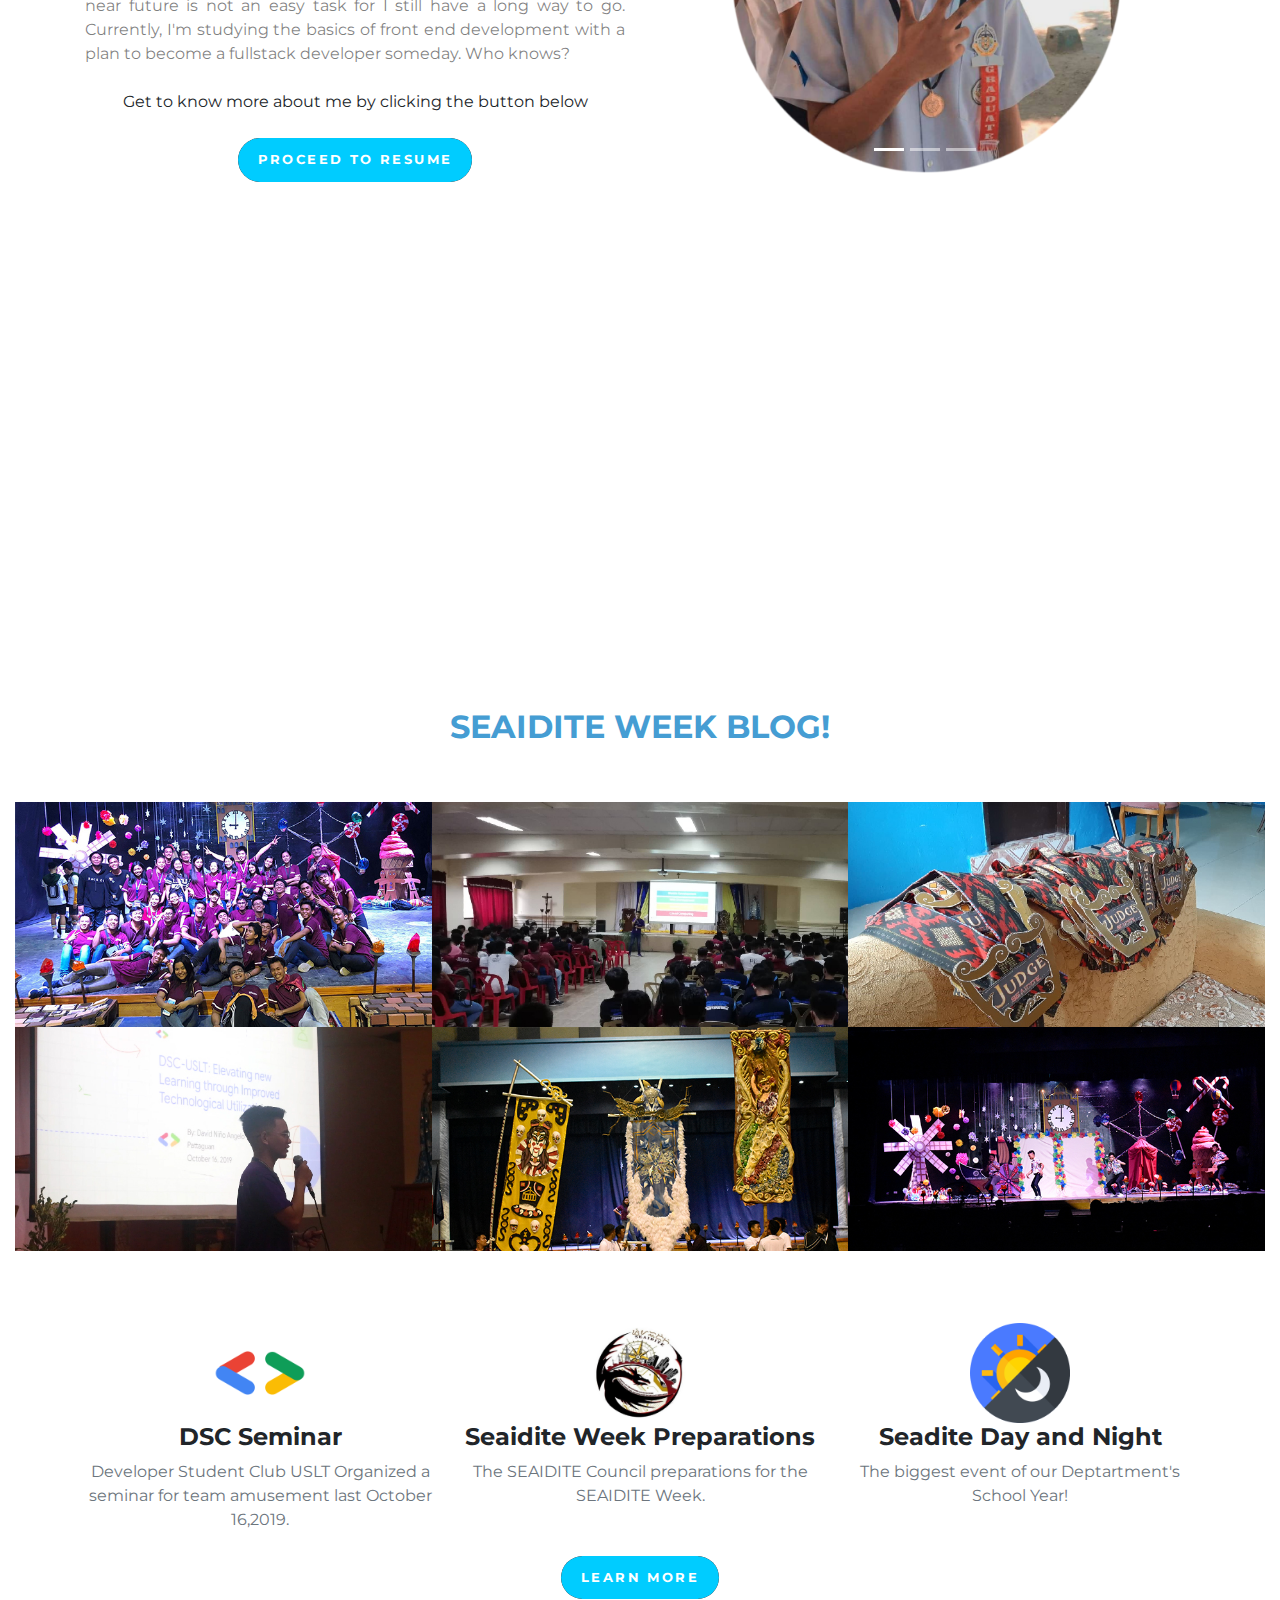
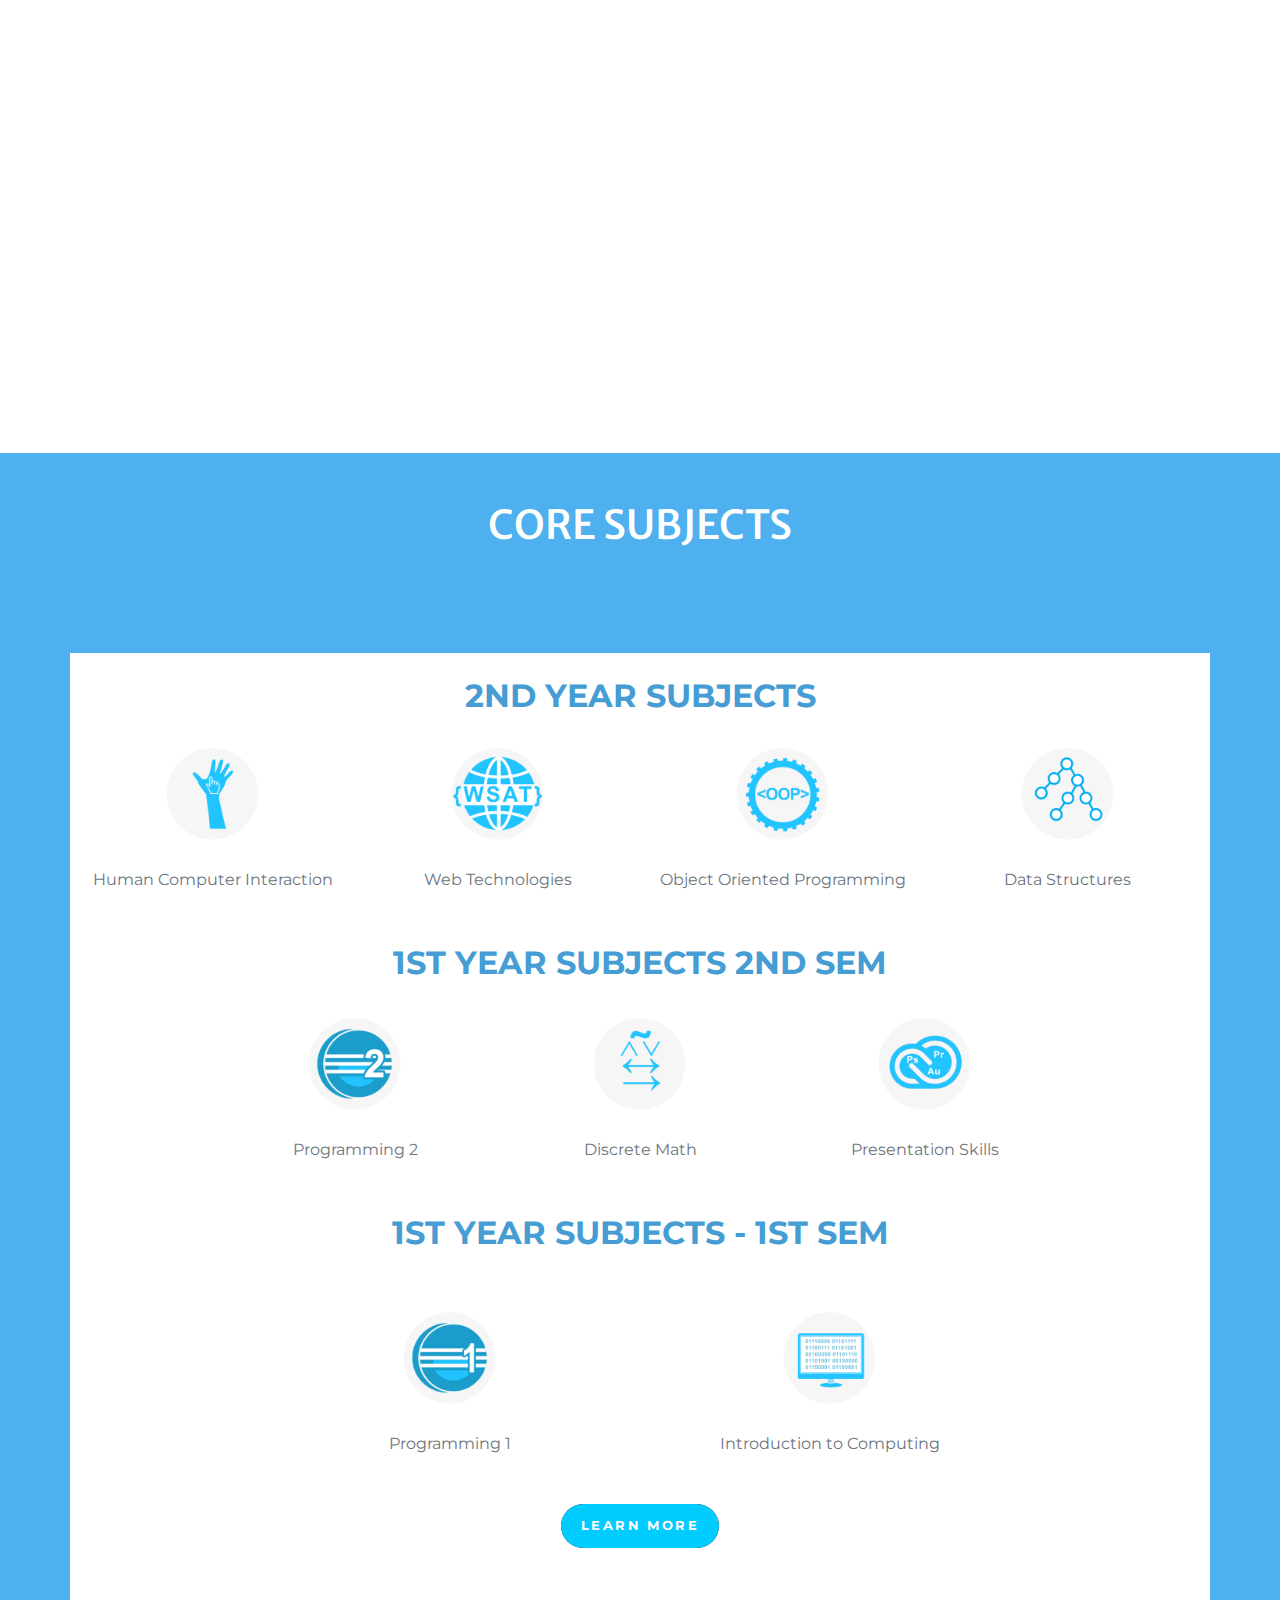
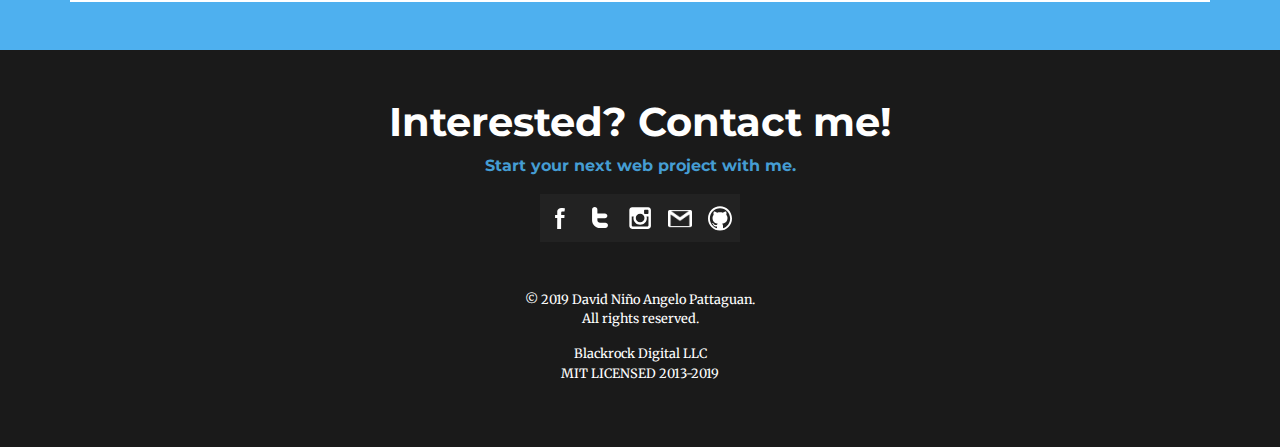
==== commit 4ecfad7b: "FINAL COMMIT NOV 5, 2019" ====
--- a/index.html
+++ b/index.html
@@ -210,21 +210,21 @@
         <div class="container">
           <div class="row">
             <div class="col-lg-4 col-md-6 text-center">
-              <div class="mt-5">
+              <div class="mt-4">
                 <img src="img/dsc_icon.png" width=100 height=100>
                 <h3 class="h4 mb-2 resume_details_font font-weight-bold">DSC Seminar</h3>
                 <p class="text-muted mb-0 resume_details_font">Developer Student Club USLT Organized a seminar for team amusement last October 16,2019.</p>
               </div>
             </div>
             <div class="col-lg-4 col-md-6 text-center">
-              <div class="mt-5">
+              <div class="mt-4">
                   <img src="img/SEAIDITE_LOGO.png" width=100 height=100 alt="">
                 <h3 class="h4 mb-2 resume_details_font font-weight-bold">Seaidite Week Preparations</h3>
                 <p class="text-muted mb-0 resume_details_font">The SEAIDITE Council preparations for the SEAIDITE Week.</p>
               </div>
             </div>
             <div class="col-lg-4 col-md-12  col-sm-12 text-center">
-              <div class="mt-5">
+              <div class="mt-4">
                   <img src="img/day-and-night.png" width=100 height=100 alt="">
                 <h3 class="h4 mb-2 resume_details_font font-weight-bold">Seadite Day and Night</h3>
                 <p class="text-muted mb-0 resume_details_font">The biggest event of our Deptartment's School Year!</p>
@@ -385,7 +385,7 @@
                     <a href="https://www.gmail.com/" target="_blank"></a>
                   </div>
                   <div class="github icon col-sm-2">
-                      <a href="https://github.com/Shofoku/" target="_blank"></a>
+                      <a href="https://github.com/davidpattaguan/" target="_blank"></a>
                   </div>
               </div>
             </div>
@@ -393,8 +393,8 @@
         </div>
       </div>
     </div>
-    <p class="text-center text-white  small">© 2019 David Niño Angelo Pattaguan. All rights reserved.  </p>
-    <p class="text-center text-white  small">MIT LICENSED 2013-2019 Blackrock Digital LLC </p>
+    <p class="text-center text-white  small">© 2019 David Niño Angelo Pattaguan. <br> All rights reserved.  </p>
+    <p class="text-center text-white  small"> Blackrock Digital LLC <br> MIT LICENSED 2013-2019 </p>
      
   </section>
   
--- a/css/cssovveride.css
+++ b/css/cssovveride.css
@@ -233,7 +233,7 @@
 
    .parallax3 {
    
-    background-image:url("../img/_DSC0400.jpg");
+    background-image:url("../img/pices.jpg");
    
    
      min-height: 400px; 
